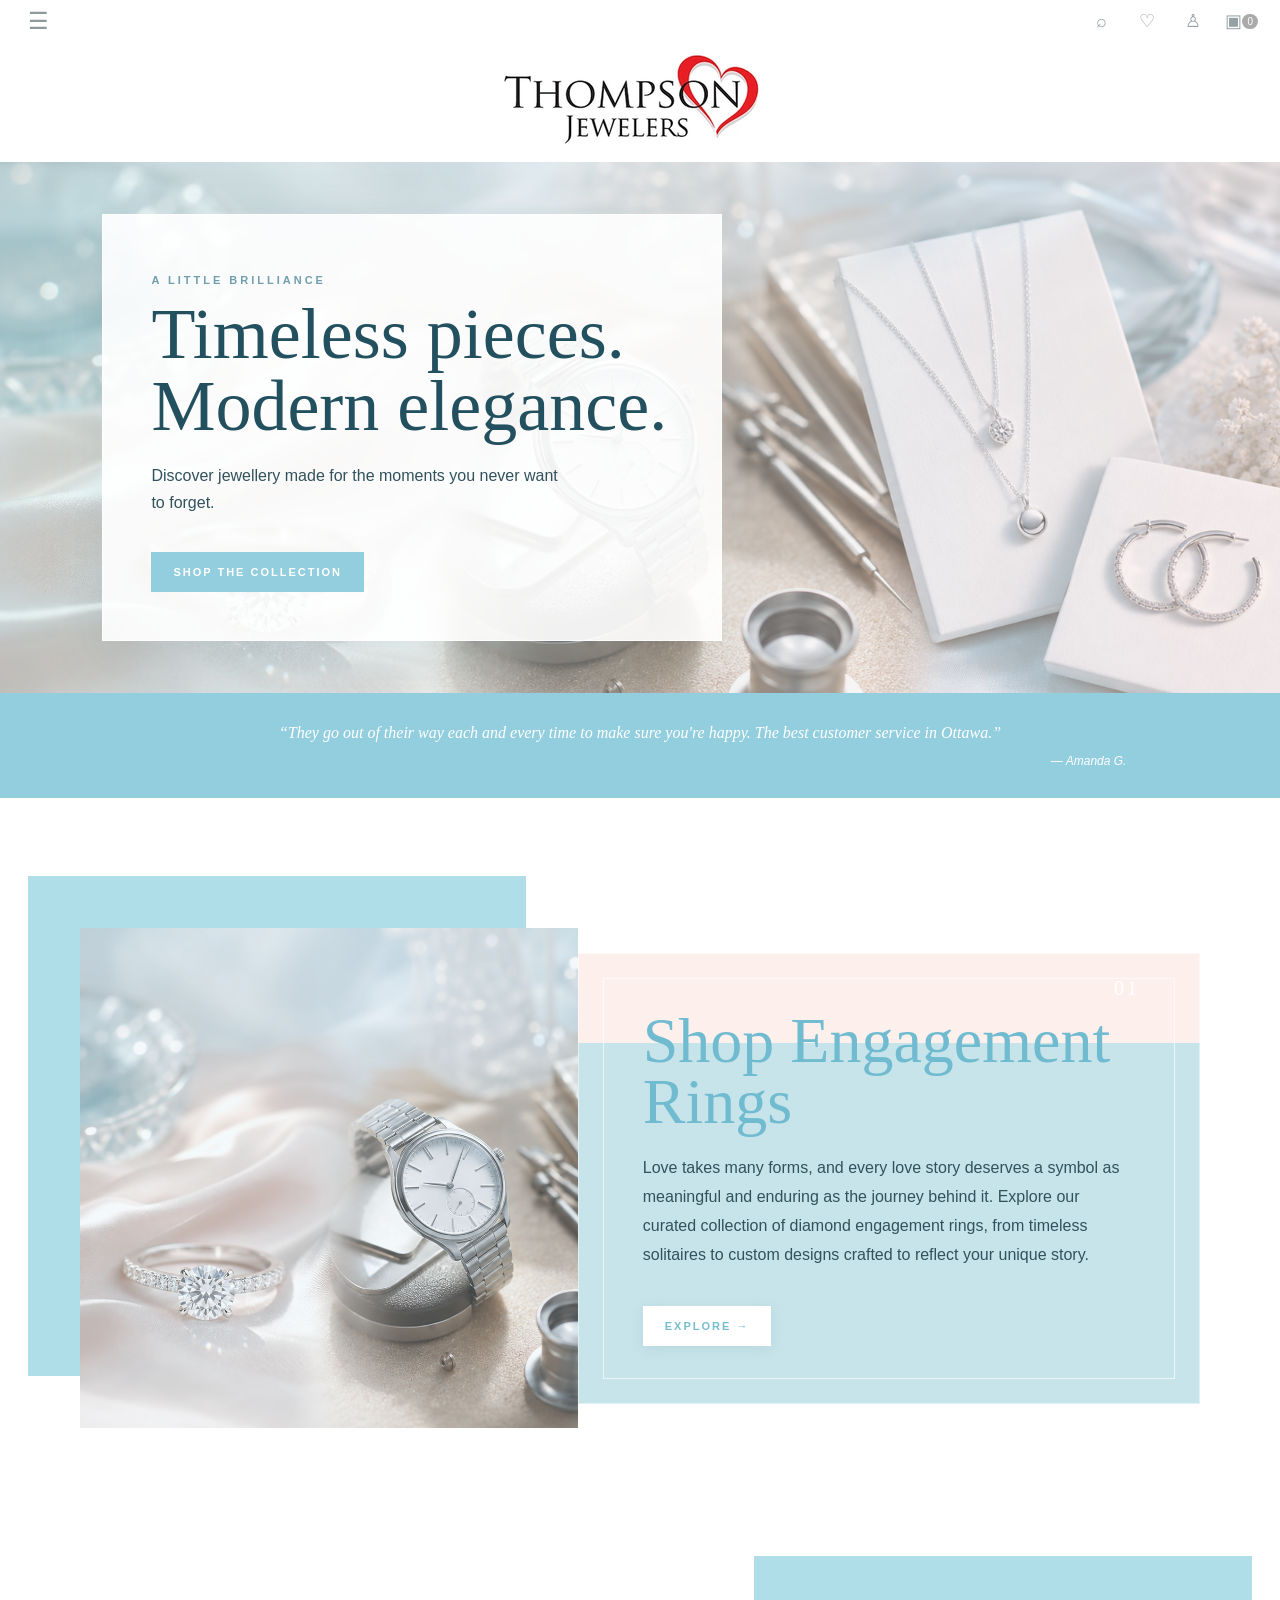
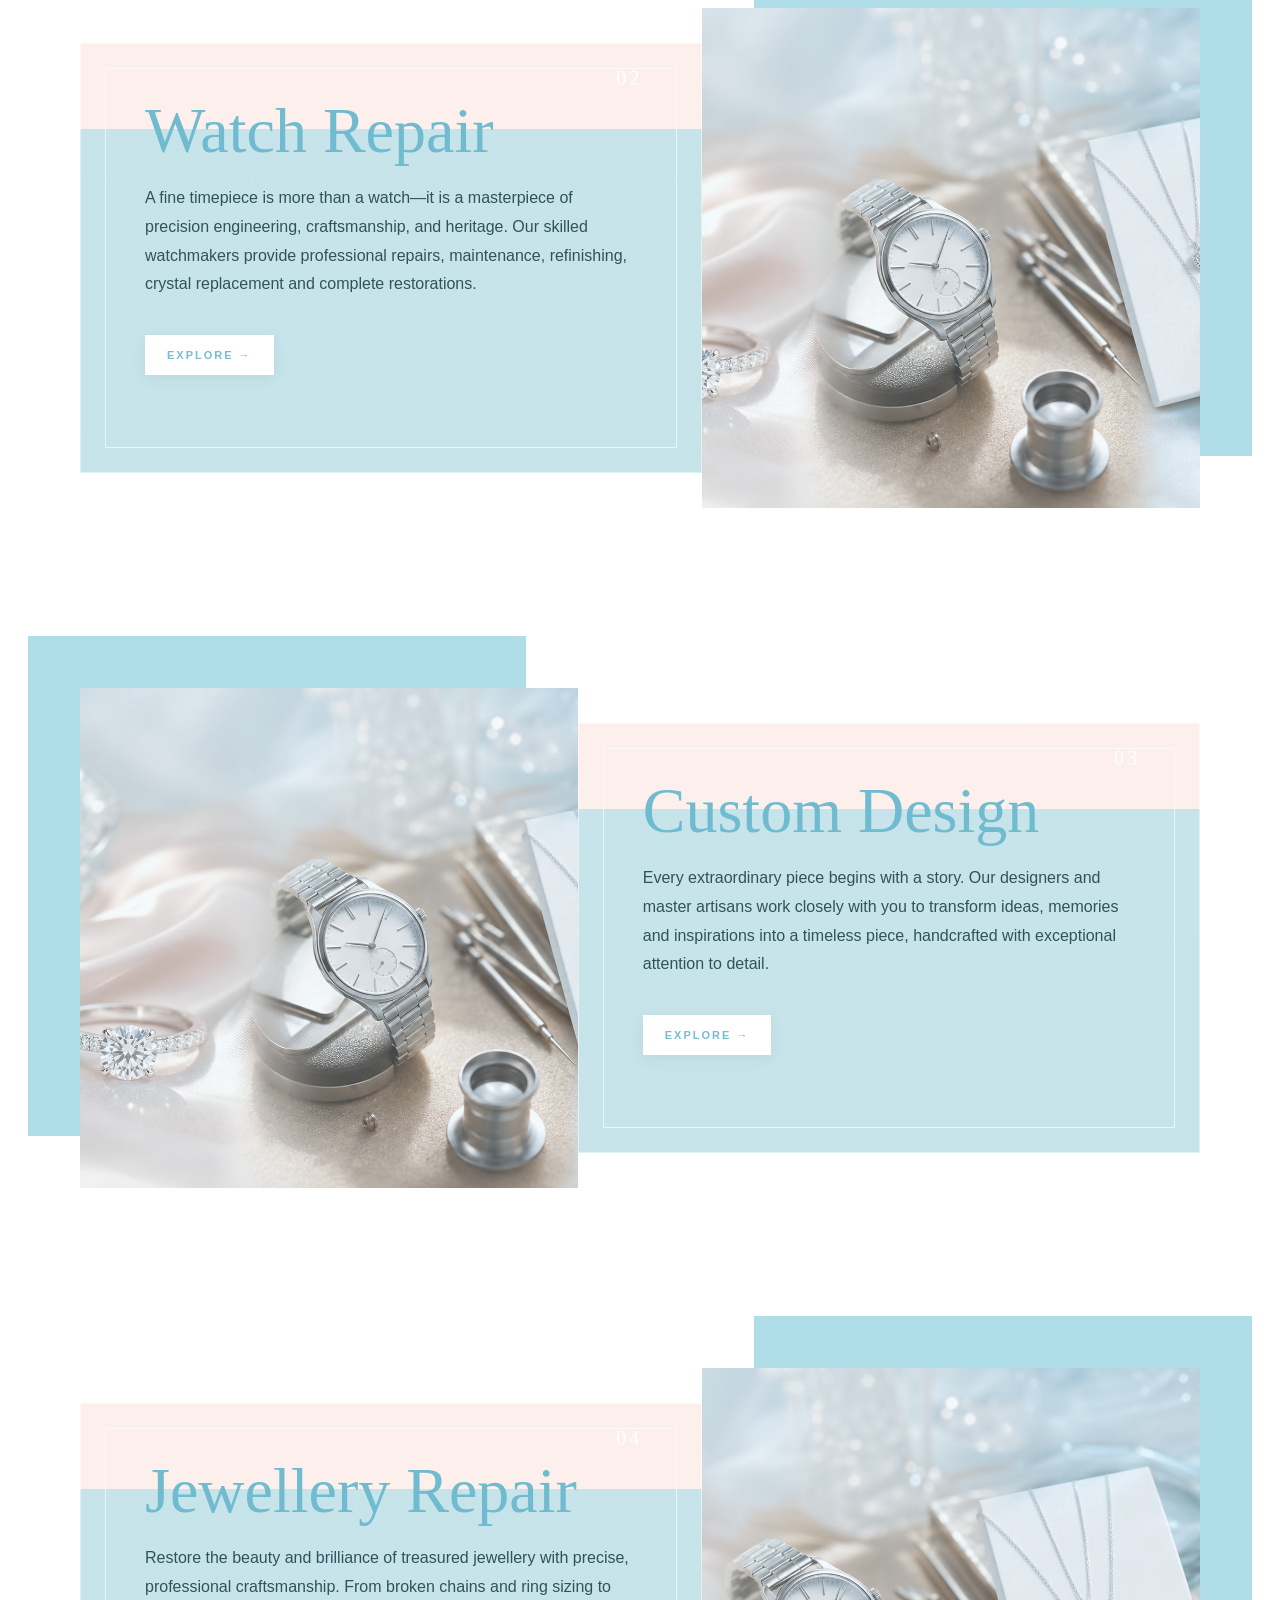
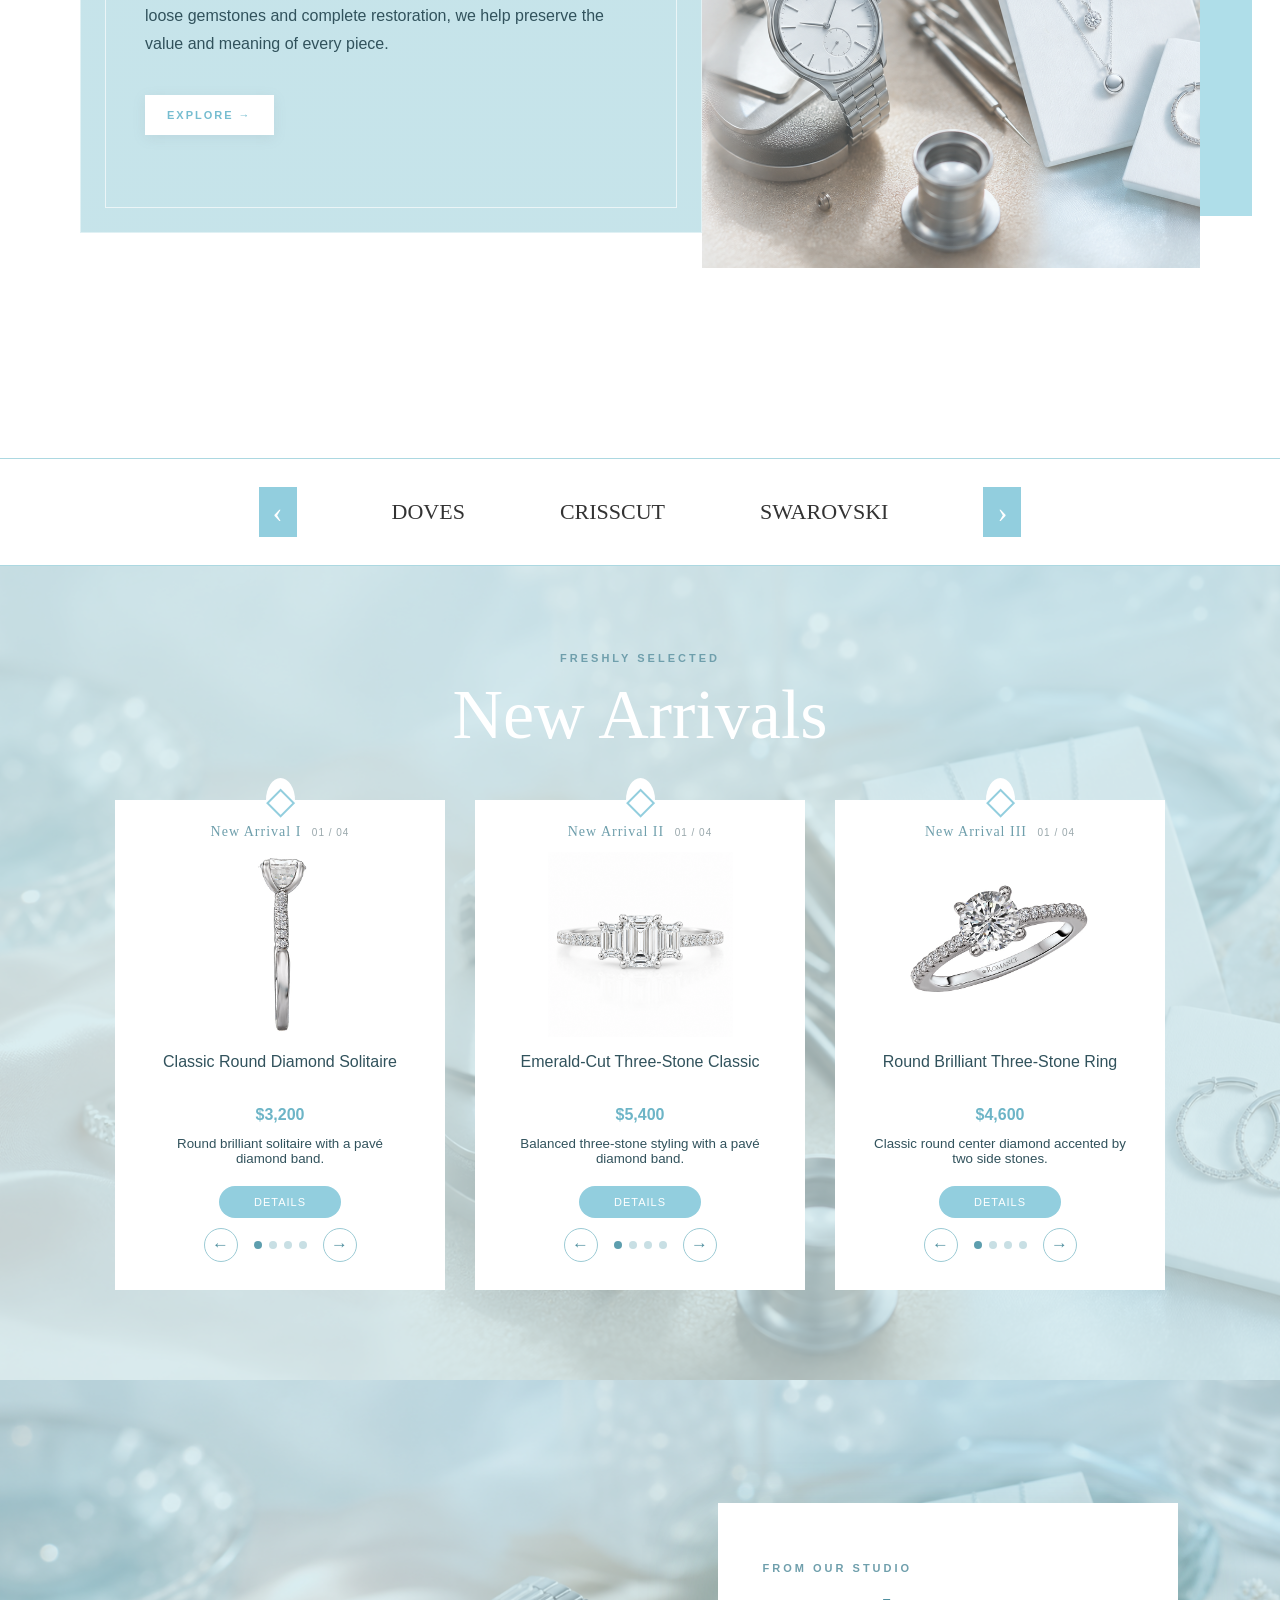
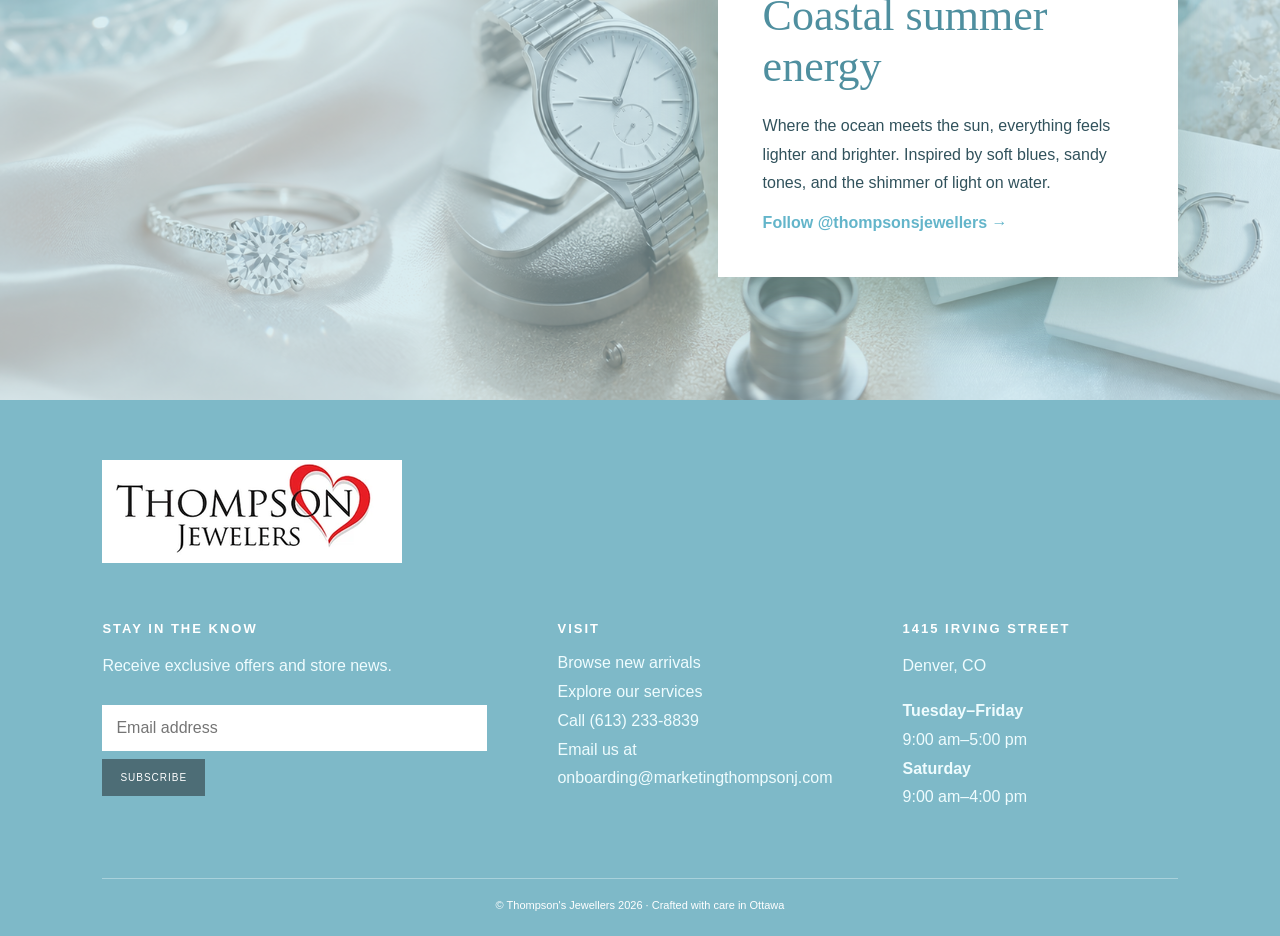
==== index.html @ 7824d989 "update changes" ====
<!doctype html>
<html lang="en">
<head>
  <meta charset="utf-8">
  <meta name="viewport" content="width=device-width,initial-scale=1">
  <meta name="description" content="Engagement rings, custom design, watch repair and fine jewellery in the heart of Ottawa.">
  <title>Thompson's Jewellers | Ottawa Fine Jewellery</title>
  <style>
    :root{--blue:#92cede;--deep:#245364;--mist:#eaf6f8;--blush:#faeeea;--ink:#31525c}
    *{box-sizing:border-box}html{scroll-behavior:smooth}body{margin:0;background:#fff;color:var(--ink);font-family:Arial,Helvetica,sans-serif}a{color:inherit;text-decoration:none}button,input{font:inherit}button{cursor:pointer}
    .topbar{height:42px;display:flex;align-items:center;justify-content:space-between;padding:0 22px;color:#96a1a5;position:relative;z-index:5}.iconButton{border:0;background:none;font-size:23px;color:#8d999d}.quick{font-size:18px;display:flex;align-items:center;gap:18px}.quick a{display:inline-flex;min-width:28px;min-height:28px;align-items:center;justify-content:center}.quick sup{background:#aaa;color:#fff;border-radius:20px;padding:2px 5px;font-size:10px}.drawer{position:absolute;top:42px;left:18px;display:flex;flex-direction:column;gap:12px;padding:18px 28px;background:#fff;box-shadow:0 14px 35px #5678;z-index:9;text-transform:uppercase;font-size:12px;letter-spacing:2px}.brand{height:120px;display:flex;align-items:center;justify-content:center;color:var(--blue);font-family:Georgia,serif;font-style:italic;font-size:45px;gap:8px}.brand a{display:flex;align-items:center;justify-content:center;height:100%}.siteLogo{width:min(300px,70vw);height:auto;display:block}.footerLogo{width:min(300px,100%);height:auto;display:block}.diamond{font-style:normal;font-size:55px;line-height:1}
    [data-photo]{position:relative;overflow:hidden}.photoLayer{position:absolute;inset:0;width:100%;height:100%;object-fit:cover;z-index:0;pointer-events:none}.hero{min-height:440px;padding:52px 8%;background:linear-gradient(90deg,#d1f3f5,#fce4e0);display:flex;align-items:center}.hero .photoLayer{opacity:.58}.heroCard{position:relative;z-index:1;width:min(620px,100%);background:rgba(255,255,255,.9);padding:48px;border:1px solid rgba(255,255,255,.8);box-shadow:0 20px 60px rgba(58,88,96,.15)}.eyebrow{text-transform:uppercase;letter-spacing:3px;font-size:11px;color:#6f9fac;font-weight:bold}h1{font-family:Georgia,serif;font-weight:400;font-size:clamp(38px,6vw,72px);line-height:1;margin:12px 0 20px;color:#23505f}.heroCard>p:not(.eyebrow){line-height:1.7;max-width:420px}.primary,.serviceCopy>a{display:inline-block;margin-top:20px;background:var(--blue);color:#fff;padding:14px 22px;text-transform:uppercase;letter-spacing:2px;font-size:11px;font-weight:bold}blockquote{margin:0;padding:27px 12%;background:var(--blue);text-align:center;color:#fff;font-family:Georgia,serif;font-style:italic;line-height:1.6}blockquote cite{display:block;text-align:right;margin-top:6px;font-family:Arial;font-size:12px}
    .services{padding:100px 0 40px;overflow:hidden}.service{width:min(1120px,92%);min-height:560px;margin:0 auto 120px;position:relative;display:grid;grid-template-columns:1fr 1.25fr;align-items:center}.service.left{grid-template-columns:1.25fr 1fr}.servicePhoto{height:500px;background:#d9eef2;box-shadow:-52px -52px 0 rgba(132,204,221,.65)}.servicePhoto .photoLayer{opacity:.72}.service.left .servicePhoto{order:2;box-shadow:52px -52px 0 rgba(132,204,221,.65)}.serviceCopy{position:relative;z-index:1;padding:58px 65px;min-height:430px;background:linear-gradient(180deg,rgba(251,234,230,.75) 0 20%,rgba(182,220,228,.78) 20% 100%);box-shadow:inset 0 0 0 1px rgba(255,255,255,.45)}.serviceCopy:after{content:"";position:absolute;inset:25px;border:1px solid rgba(255,255,255,.65);pointer-events:none}.serviceCopy h2{margin:0 0 22px;color:#70bbcf;font-family:Georgia,serif;font-weight:400;font-size:clamp(42px,5vw,68px);line-height:.95;position:relative;z-index:1}.serviceCopy p{line-height:1.8;position:relative;z-index:1}.serviceCopy a{position:relative;z-index:1;background:#fff;color:#76bdd0;box-shadow:0 3px 12px #7892}.number{position:absolute;right:60px;top:24px;color:#fff;font-family:Georgia;font-size:20px;letter-spacing:3px}
    .brands{border-block:1px solid #acd8e1;padding:28px;display:flex;justify-content:center;align-items:center;gap:clamp(28px,8vw,95px);font-family:Georgia,serif;font-size:22px;color:#333}.brands button{border:0;background:var(--blue);color:#fff;font-size:30px;padding:8px 14px}.arrivals{padding:75px 6% 90px;text-align:center;background:#cce7eb}.arrivals .photoLayer{opacity:.28}.arrivals>p,.arrivals>h2,.arrivals>.productGrid,.arrivals>.slider{position:relative;z-index:1}.arrivals h2,.social h2{font-family:Georgia,serif;font-weight:400;font-size:clamp(42px,6vw,70px);margin:10px 0 45px;color:#fff}.productGrid{display:grid;grid-template-columns:repeat(3,1fr);gap:30px;max-width:1050px;margin:auto}.arrivalCard{min-height:480px;padding:0 22px 24px}.arrivalLabel{font-family:Georgia,serif;color:#6f9fac;font-size:14px;letter-spacing:1px;margin:2px 0 12px}.arrivalCount{font-family:Arial,sans-serif;font-size:10px;letter-spacing:1px;color:#9aa8ac;margin-left:6px}.arrivalCarousel{width:100%;min-height:330px;position:relative}.arrivalSlide{display:none;flex-direction:column;align-items:center;min-height:330px}.arrivalSlide.active{display:flex}.arrivalSlide .productVisual{height:185px;width:100%;margin-bottom:8px}.arrivalSlide .productVisual img{height:185px}.arrivalSlide p{margin:5px 0;min-height:48px}.arrivalSlide strong{margin-top:3px}.arrivalSlide small{margin:9px 0 12px;min-height:38px}.arrivalSlide>a{margin-top:auto;border-radius:30px;background:var(--blue);color:#fff;text-transform:uppercase;padding:10px 35px;font-size:11px;letter-spacing:1px}.arrivalControls{display:flex;align-items:center;justify-content:center;gap:16px;margin-top:10px}.arrivalControls button{border:1px solid #9ccbd5;background:#fff;color:#4f8f9f}.arrivalPrev,.arrivalNext{width:34px;height:34px;border-radius:50%;font-size:17px}.arrivalDots{display:flex;gap:7px}.arrivalDot{width:8px;height:8px;padding:0;border-radius:50%;background:#c8dfe4!important;border:0!important}.arrivalDot.active{background:#5d9eae!important}.product{background:#fff;padding:0 26px 28px;min-height:420px;position:relative;display:flex;flex-direction:column;align-items:center}.gem{margin-top:-22px;background:#fff;border-radius:50%;font-size:38px;color:var(--blue)}.productVisual{height:170px;display:grid;place-items:center;font:110px Georgia;color:#bbc4c6}.productVisual img{width:100%;height:170px;object-fit:contain;display:block}.productVisual.has-image{width:100%;overflow:hidden}.product p{line-height:1.5;min-height:48px}.product strong{color:#6db5c7}.product small{margin:12px}.product>a{margin-top:auto;border-radius:30px;background:var(--blue);color:#fff;text-transform:uppercase;padding:10px 35px;font-size:11px;letter-spacing:1px}.slider{margin-top:35px;display:flex;gap:24px;justify-content:center;align-items:center}.slider button{border:1px solid #fff;background:transparent;color:#fff;font-size:24px;width:44px;height:44px}
    .social{min-height:620px;background:#b8dce4;display:flex;align-items:center;justify-content:flex-end;padding:8%}.social .photoLayer{opacity:.48}.socialCard{position:relative;z-index:1;width:min(460px,100%);background:#fff;padding:45px;box-shadow:0 30px 70px #3655}.social h2{color:#4f8f9f;font-size:44px;margin:10px 0 20px}.social p{line-height:1.8}.social a{color:#63b5ca;font-weight:bold}footer{background:#7eb9c8;color:#fff;padding:60px 8% 25px}.footerBrand{font:italic 48px Georgia;margin-bottom:45px}.footerGrid{display:grid;grid-template-columns:1.4fr 1fr 1fr;gap:70px}.footerGrid h3{text-transform:uppercase;letter-spacing:2px;font-size:13px}.footerGrid p,.footerGrid a{display:block;line-height:1.8;color:#effcfe}.footerGrid input{width:100%;padding:14px;border:0;margin:8px 0;color:#234b57}.footerGrid button{border:0;background:#4d6d76;color:#fff;text-transform:uppercase;font-size:10px;letter-spacing:1px;padding:13px 18px}.formSuccess{padding:14px 16px;border:1px solid #ffffff88;background:#ffffff1f}.copyright{margin-top:50px;padding-top:20px;border-top:1px solid #ffffff55;text-align:center;font-size:11px}.srOnly{position:absolute;width:1px;height:1px;overflow:hidden;clip:rect(0,0,0,0)}[hidden]{display:none!important}:focus-visible{outline:3px solid #16495a;outline-offset:4px}.drawer a:focus-visible,.slider button:focus-visible{outline-color:#fff}
    @media(max-width:760px){.brand{height:90px;font-size:33px}.siteLogo{width:min(260px,78vw)}.footerLogo{width:min(260px,78vw)}.diamond{font-size:42px}.hero{padding:35px 18px}.heroCard{padding:32px 25px}.services{padding-top:70px}.service,.service.left{display:flex;flex-direction:column;width:88%;margin-bottom:105px}.servicePhoto,.service.left .servicePhoto{order:0;width:88%;height:260px;align-self:flex-start;box-shadow:30px -30px 0 rgba(132,204,221,.65)}.serviceCopy{margin-top:-30px;margin-left:10%;padding:46px 30px 35px}.serviceCopy:after{inset:16px}.number{right:30px}.brands{gap:15px;padding:20px 10px;font-size:12px}.brands button{font-size:20px;padding:5px 9px}.productGrid{display:block}.product{display:flex}.arrivalCard{margin-bottom:24px}.product.active{display:flex}.social{padding:30px 18px}.socialCard{padding:32px 25px}.footerGrid{grid-template-columns:1fr;gap:35px}.footerBrand{font-size:36px}}
    @media(prefers-reduced-motion:reduce){html{scroll-behavior:auto}*{animation-duration:.01ms!important;animation-iteration-count:1!important;transition-duration:.01ms!important}}
  
@media (max-width: 1100px) and (min-width: 761px){
  .productGrid{grid-template-columns:repeat(2,1fr)}
}

</style>
</head>
<body><img id="embeddedPhoto" hidden alt="" src="[data-uri]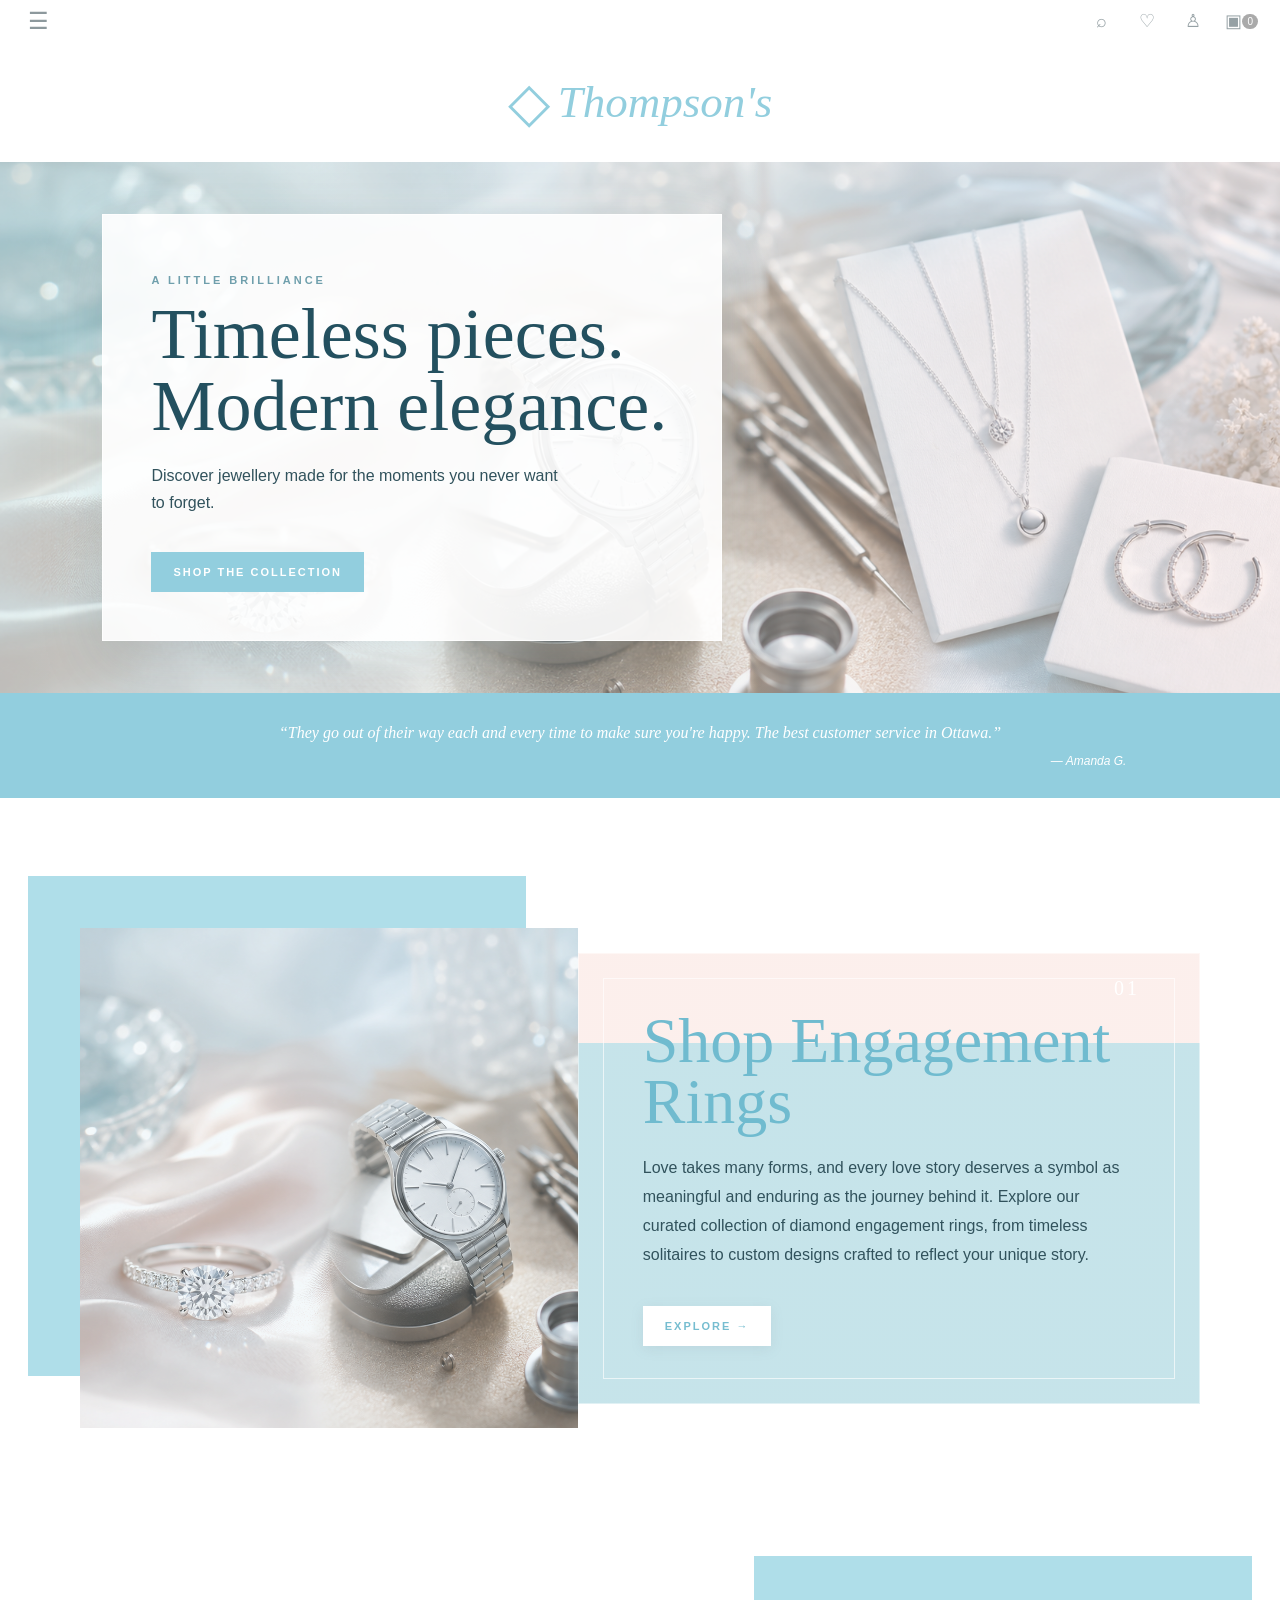
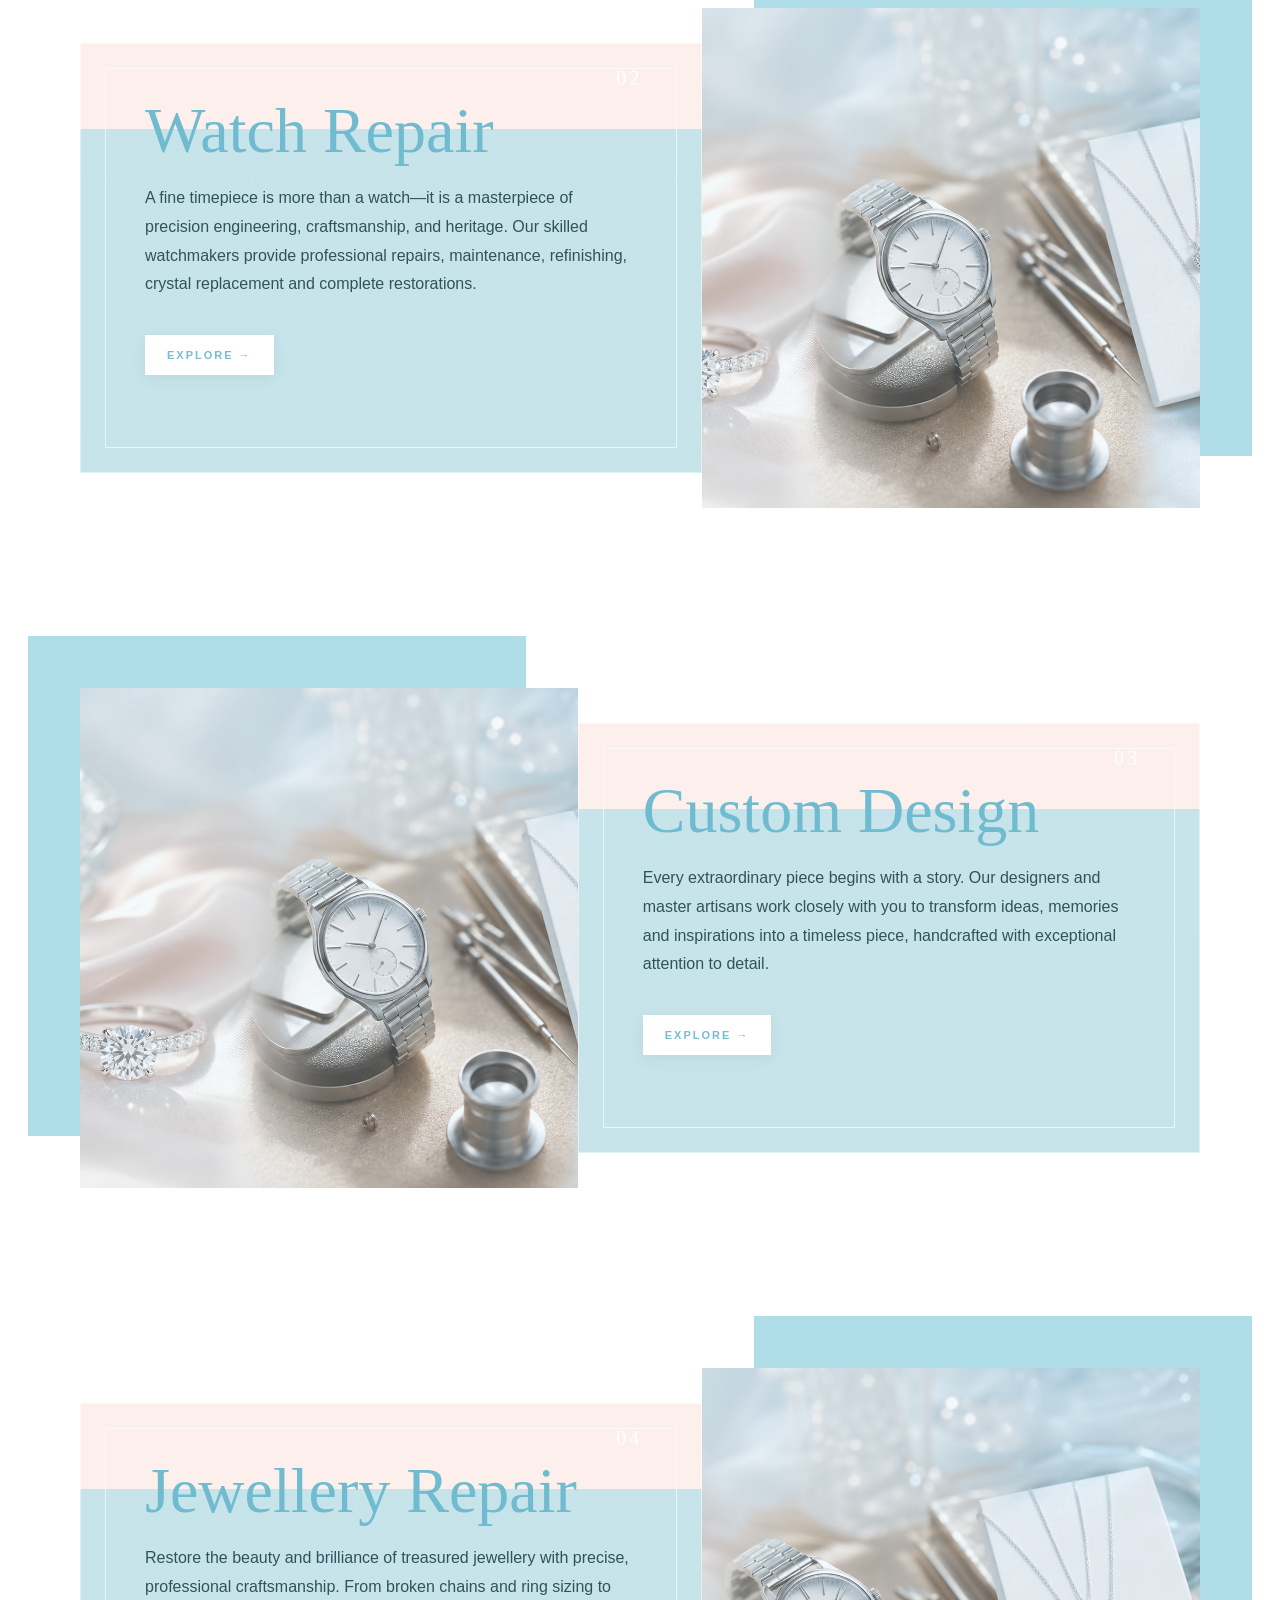
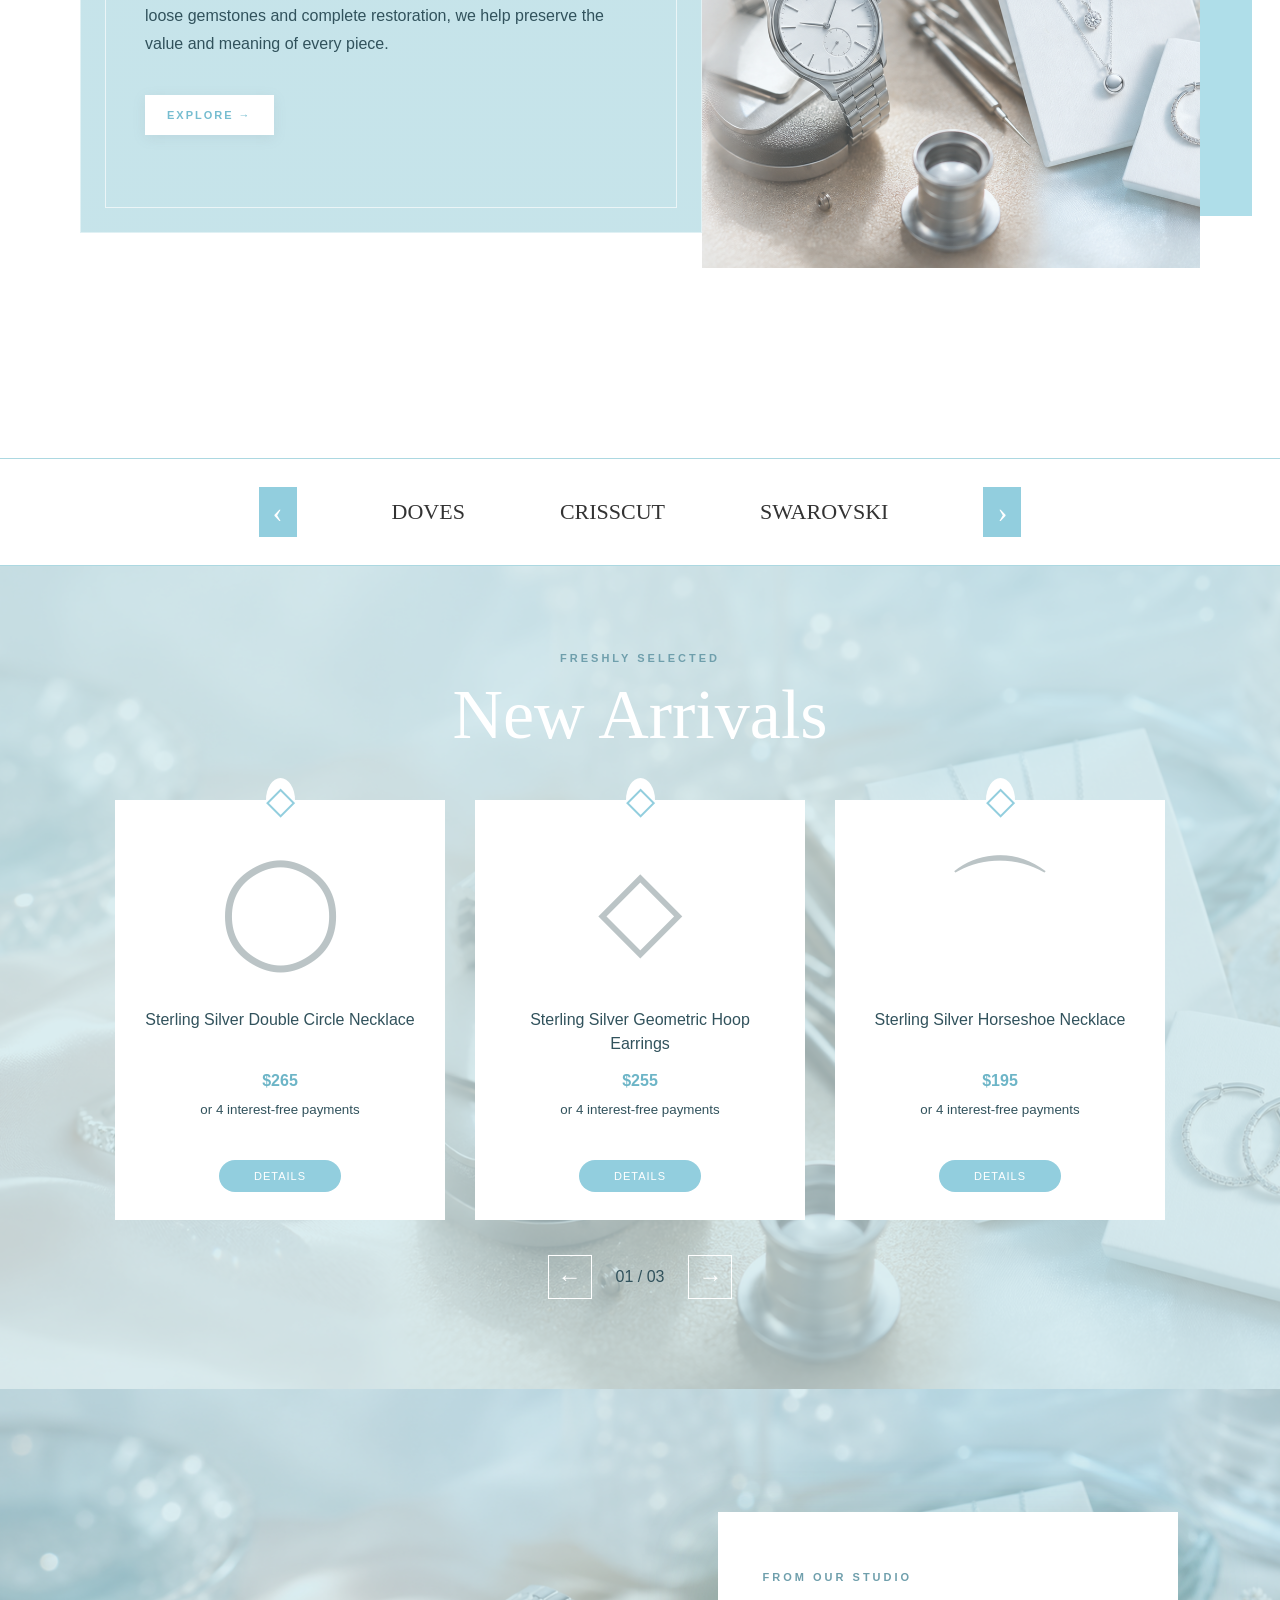
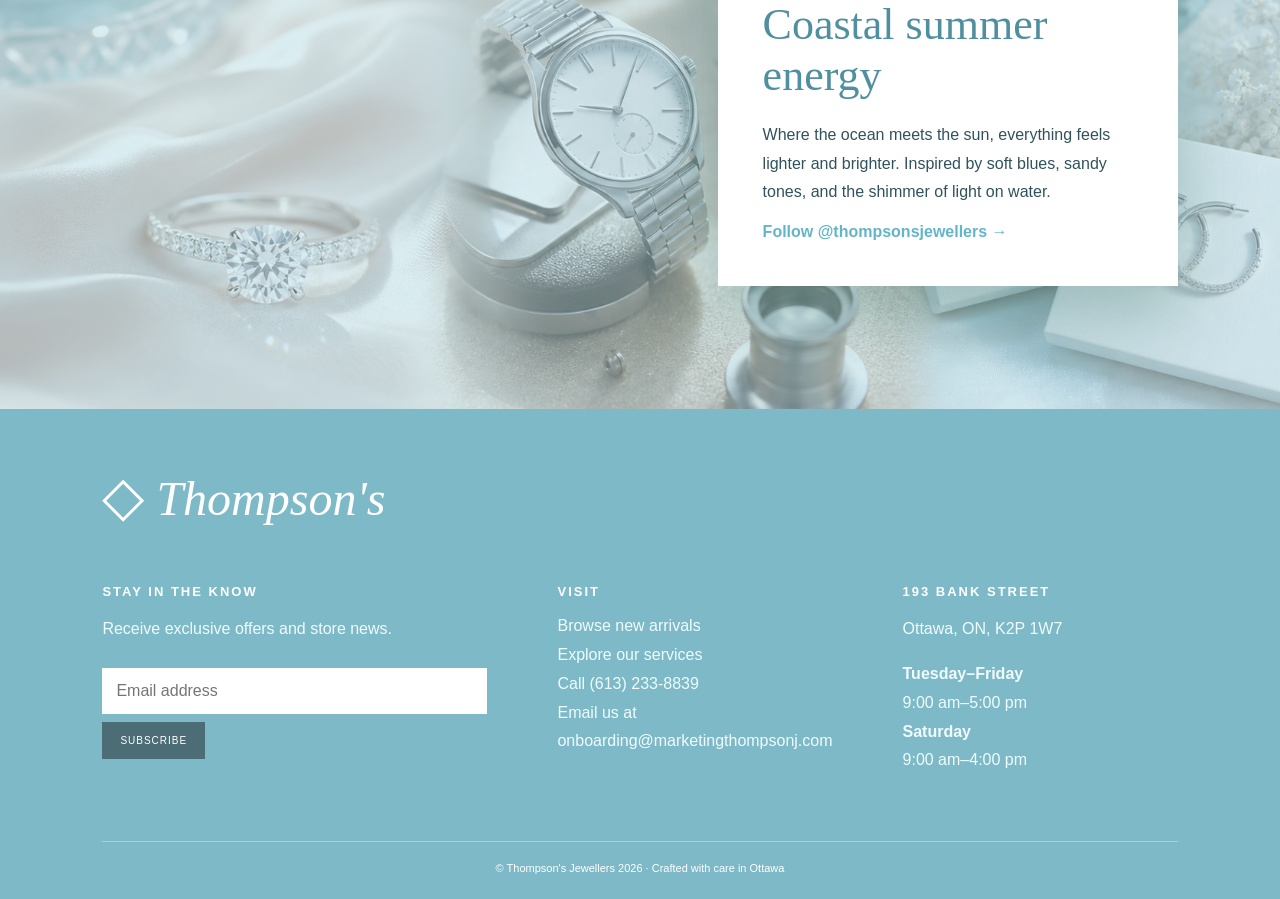
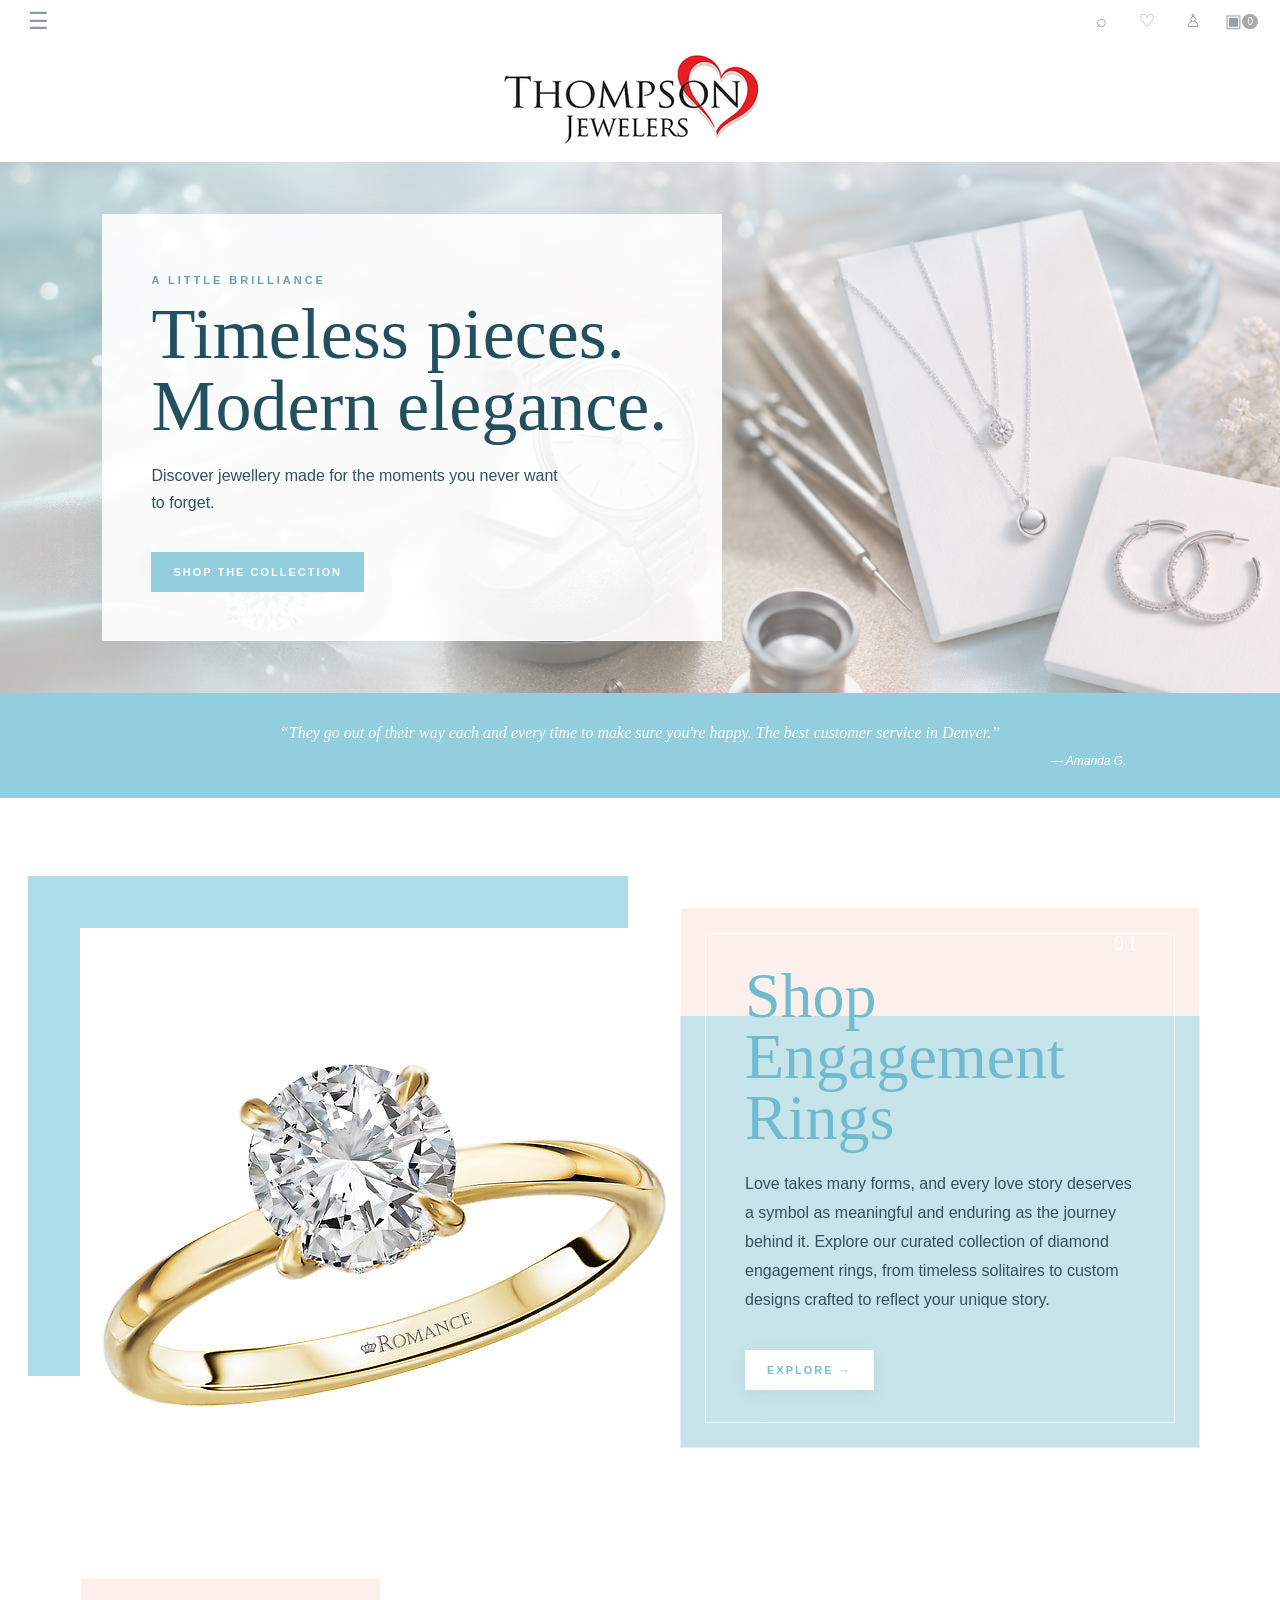
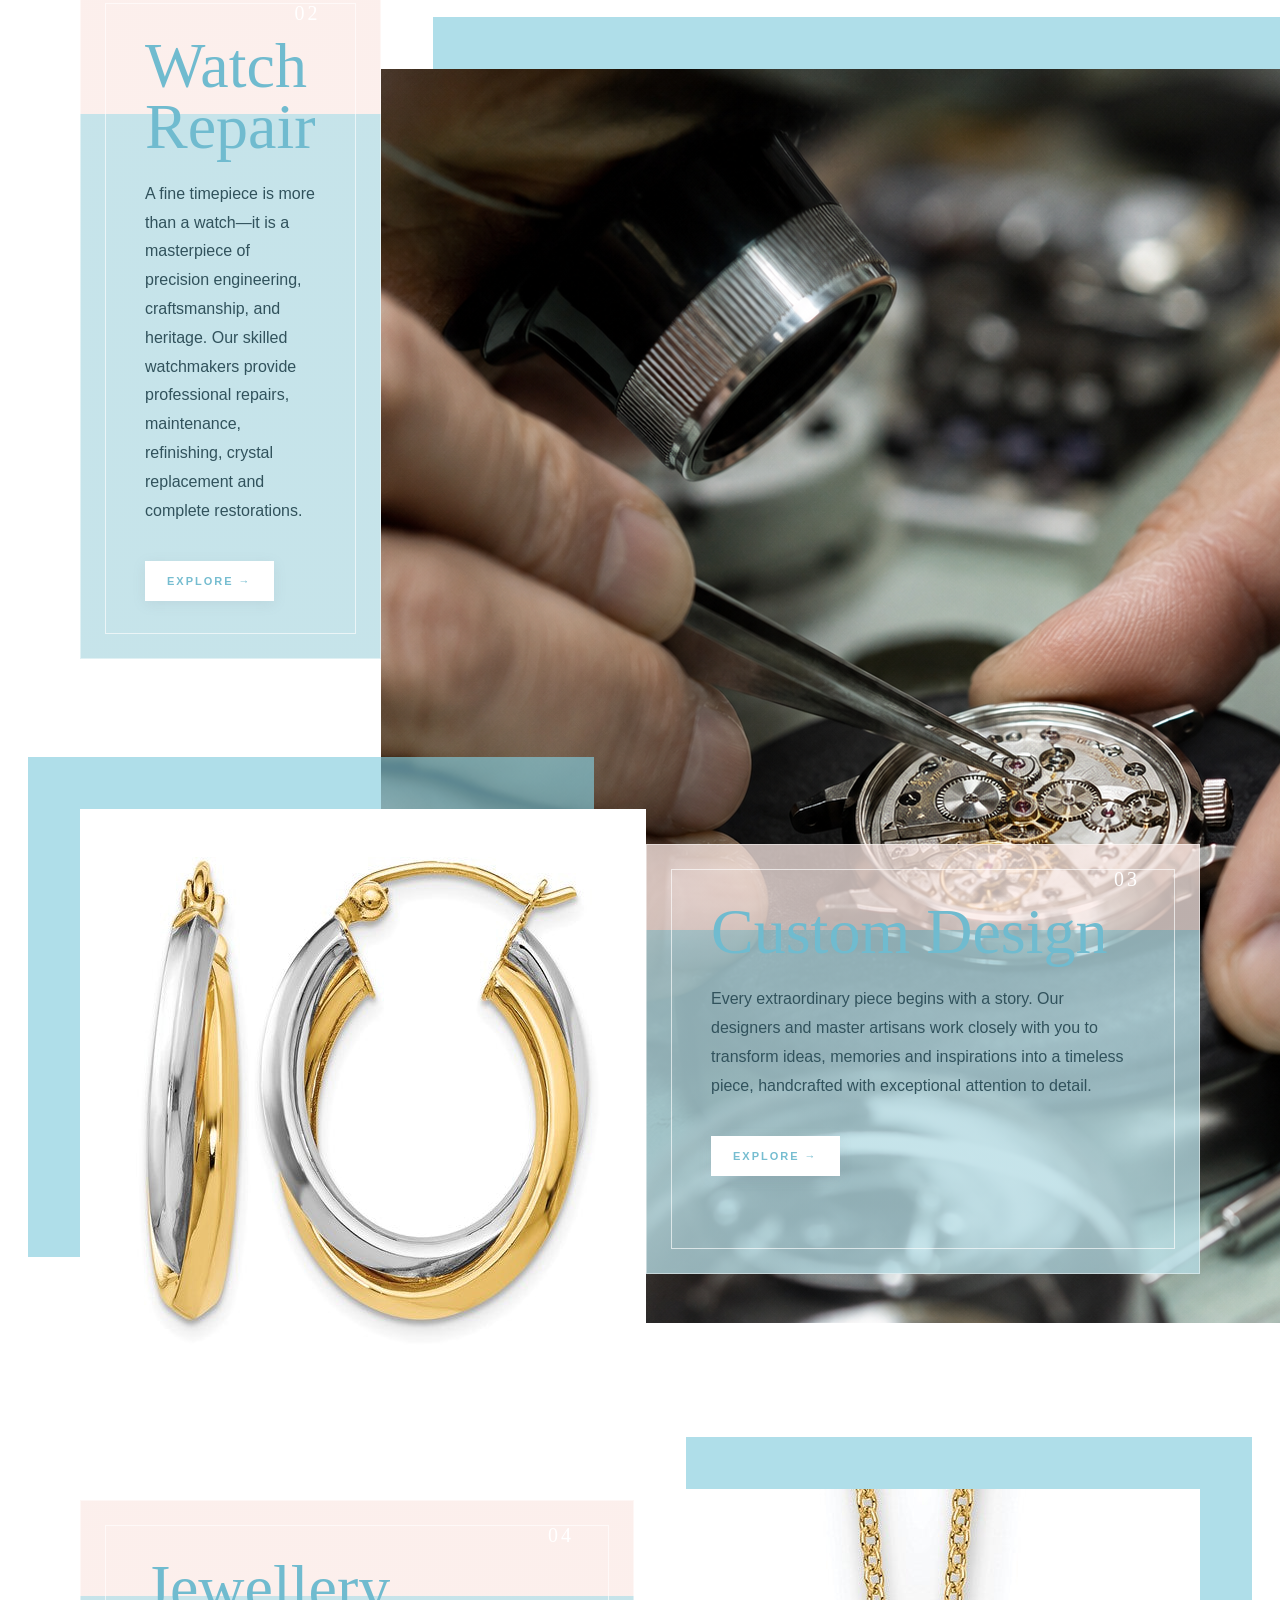
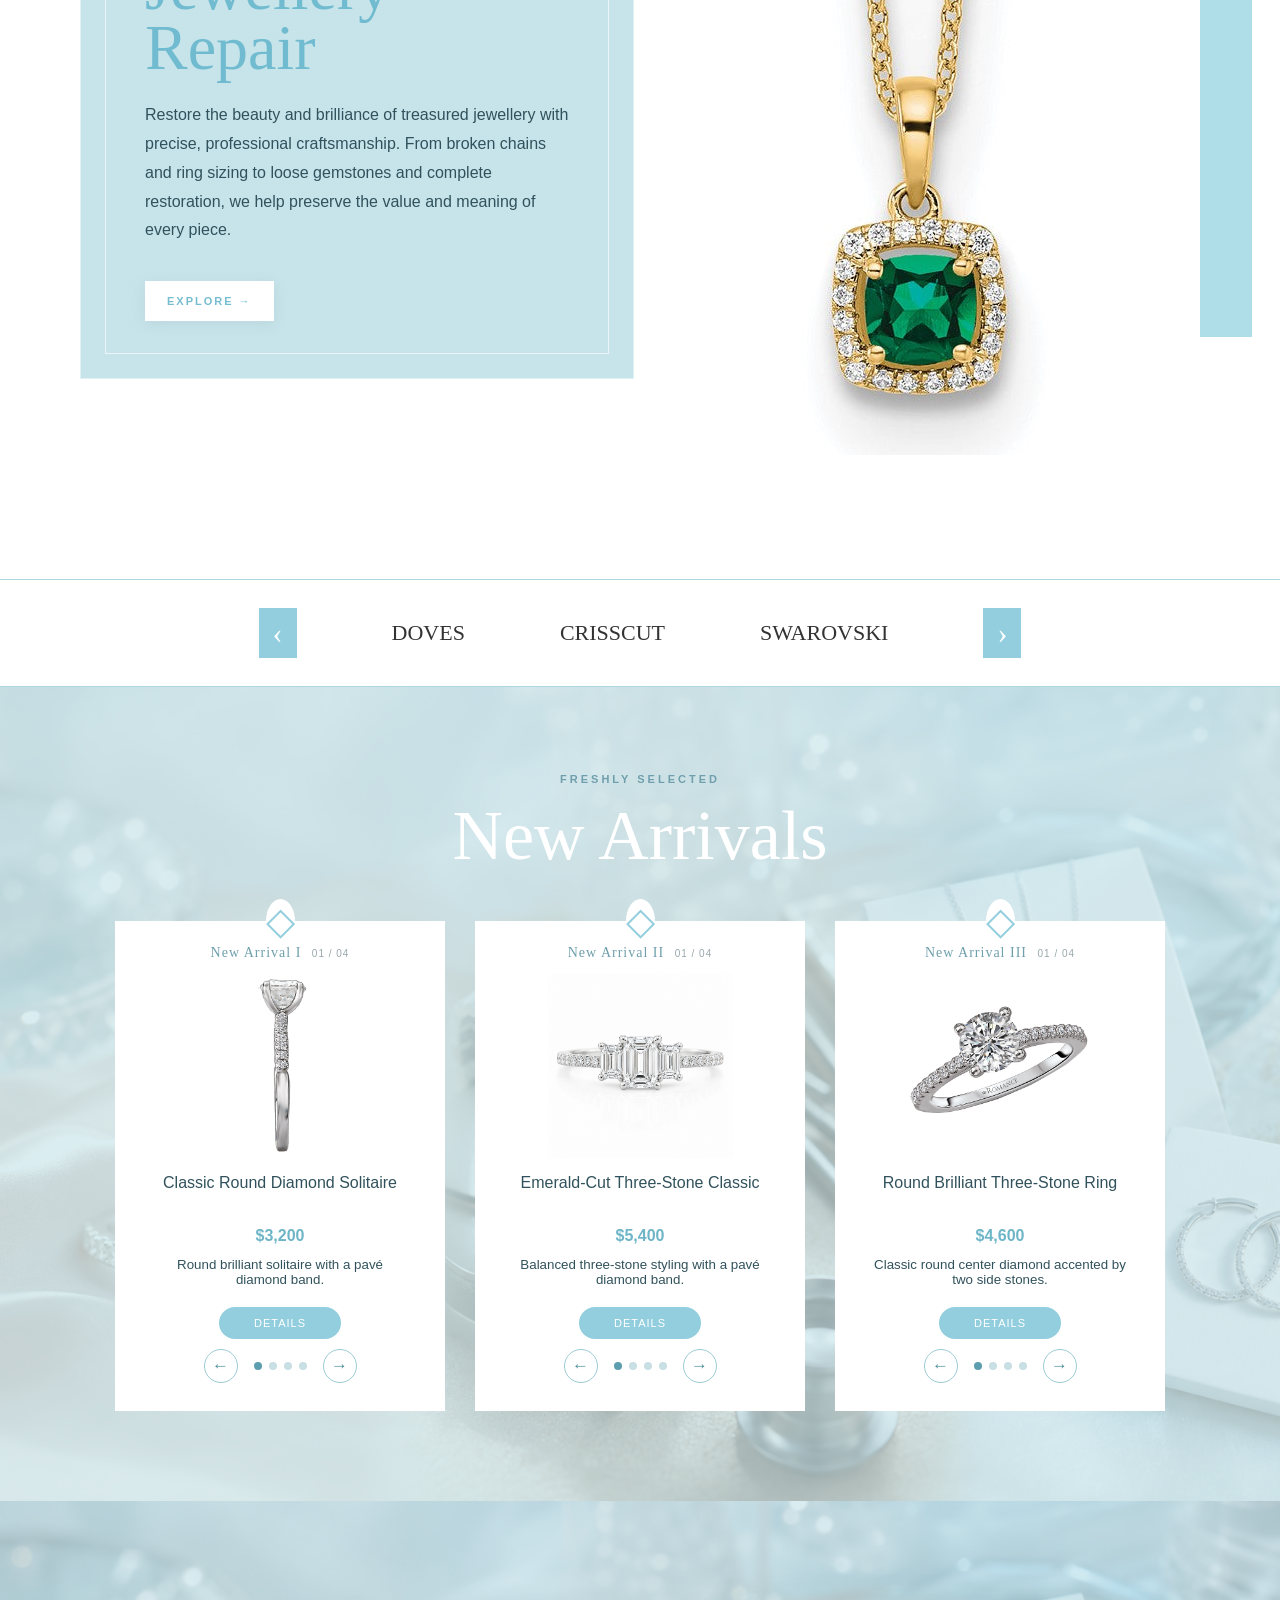
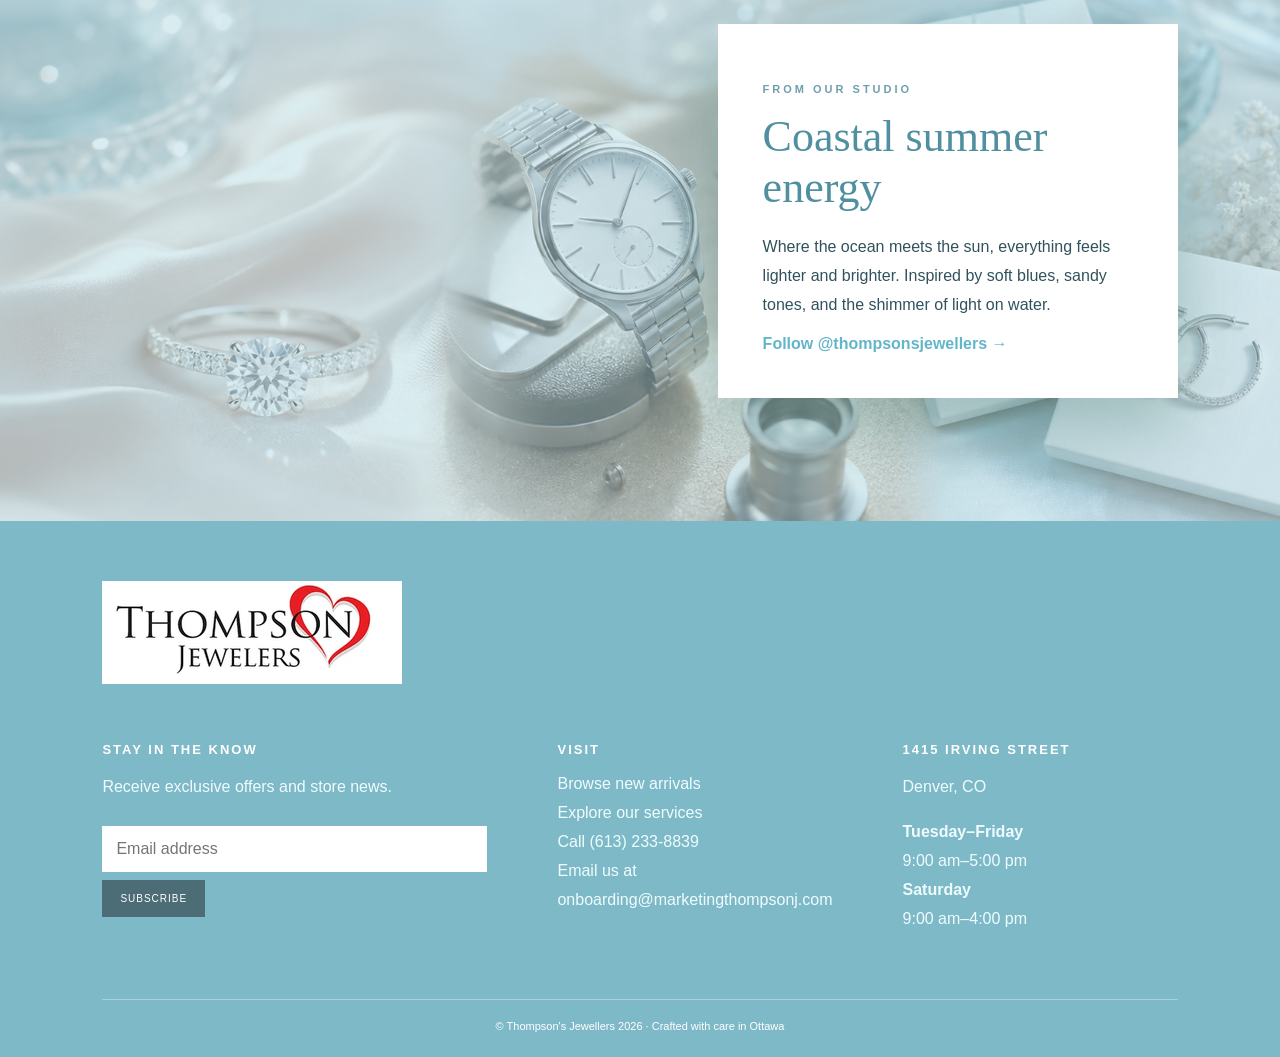
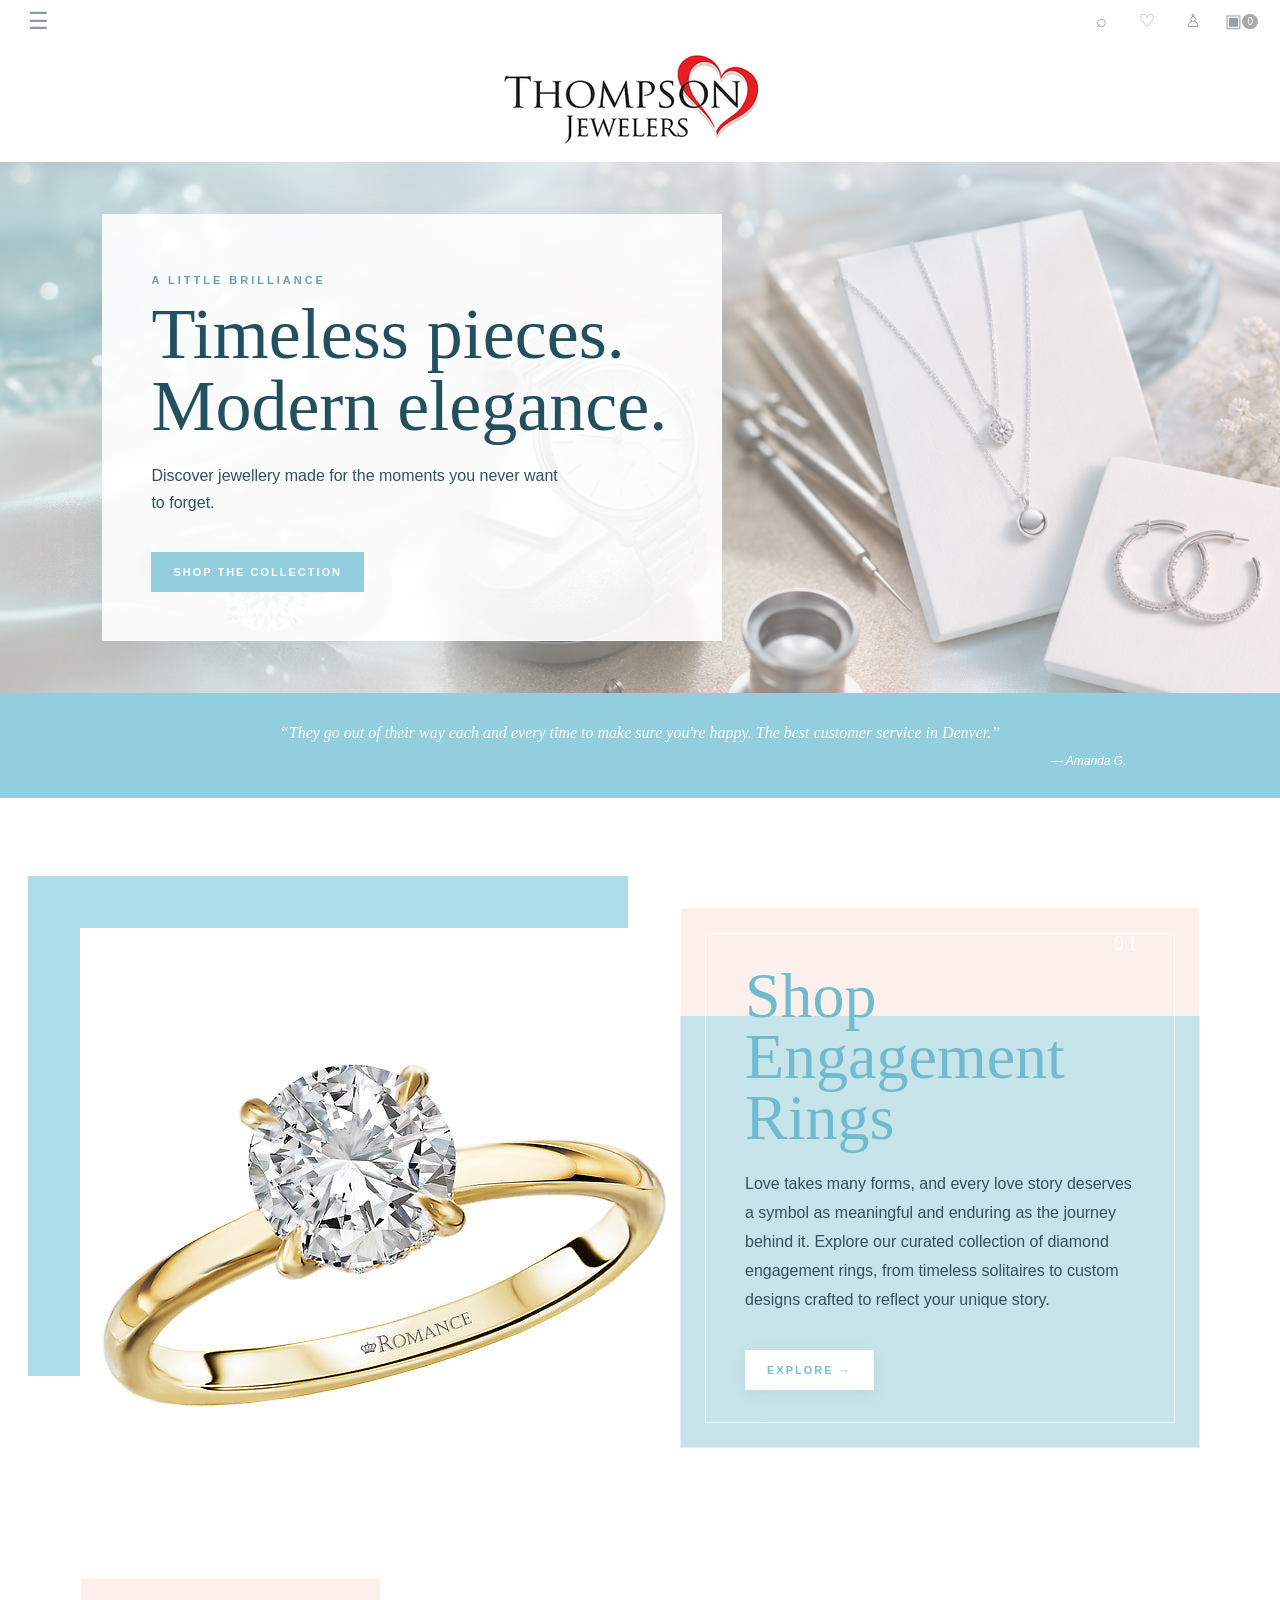
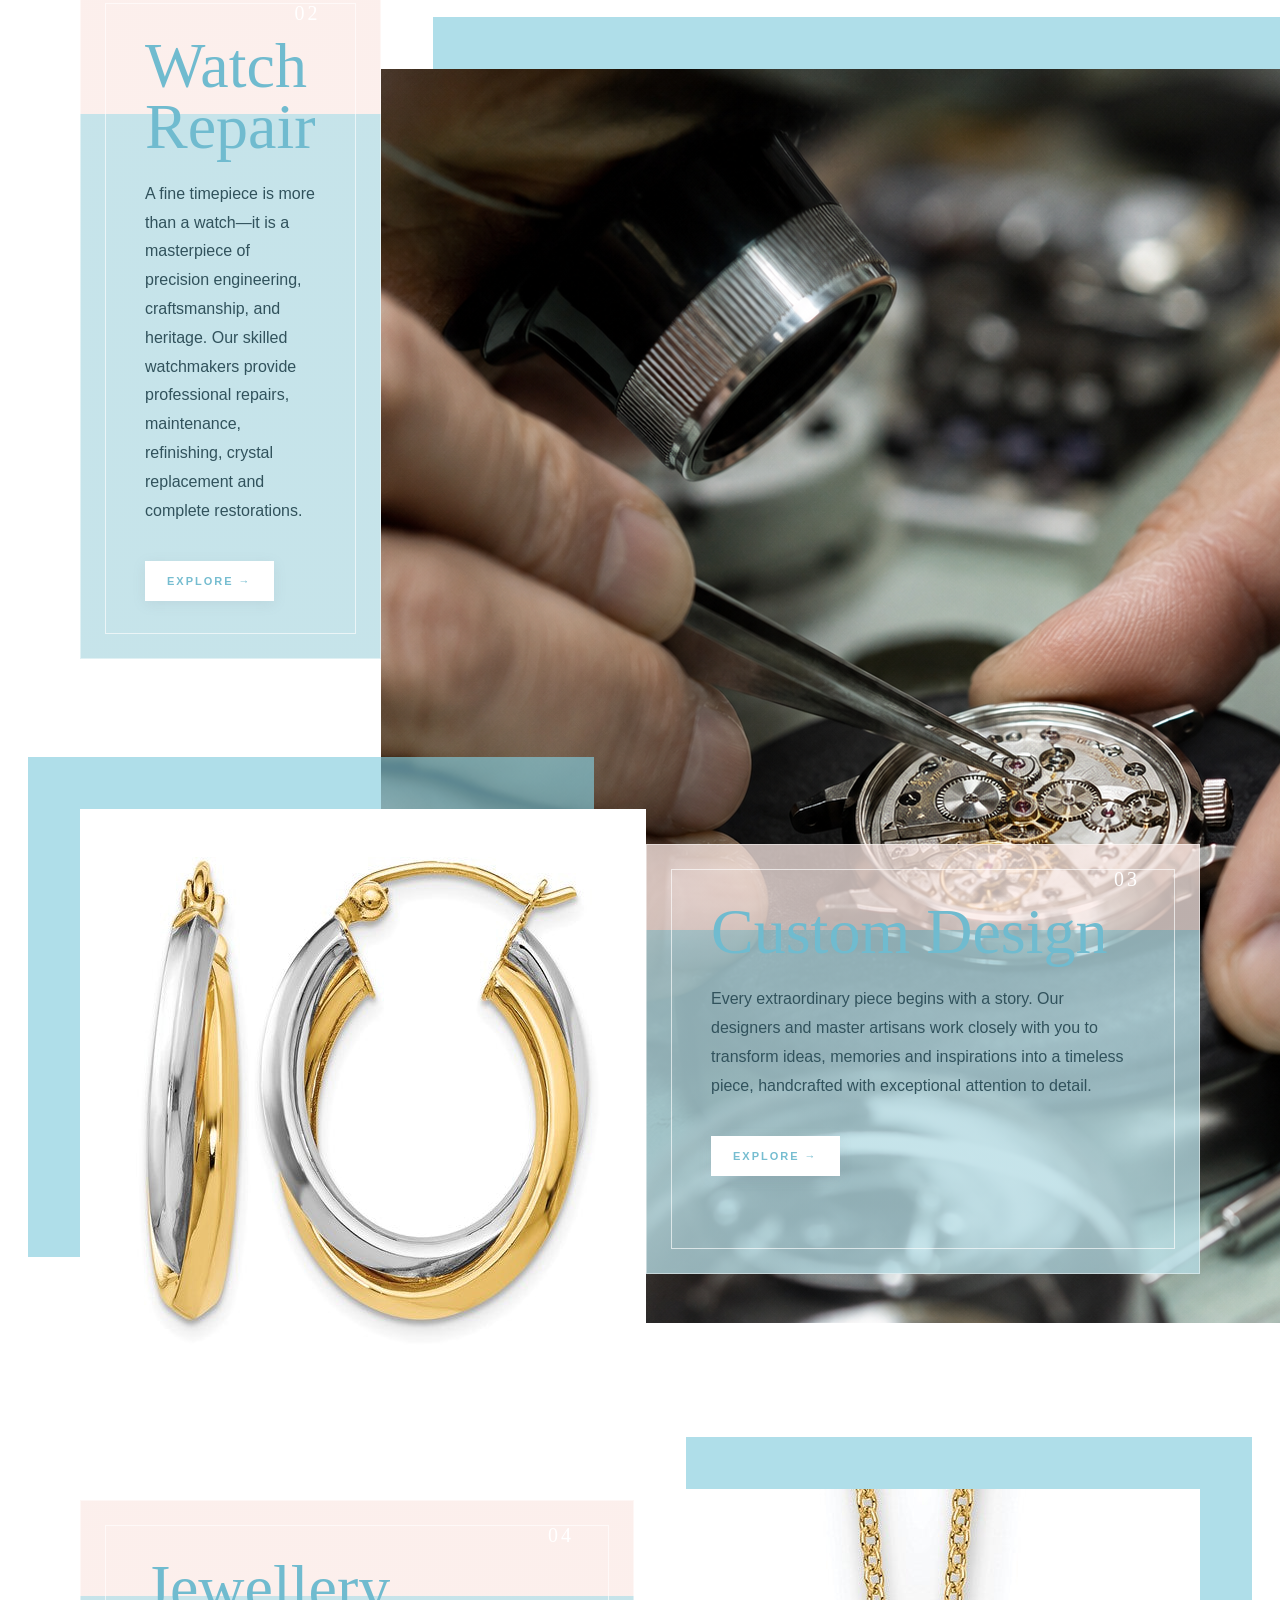
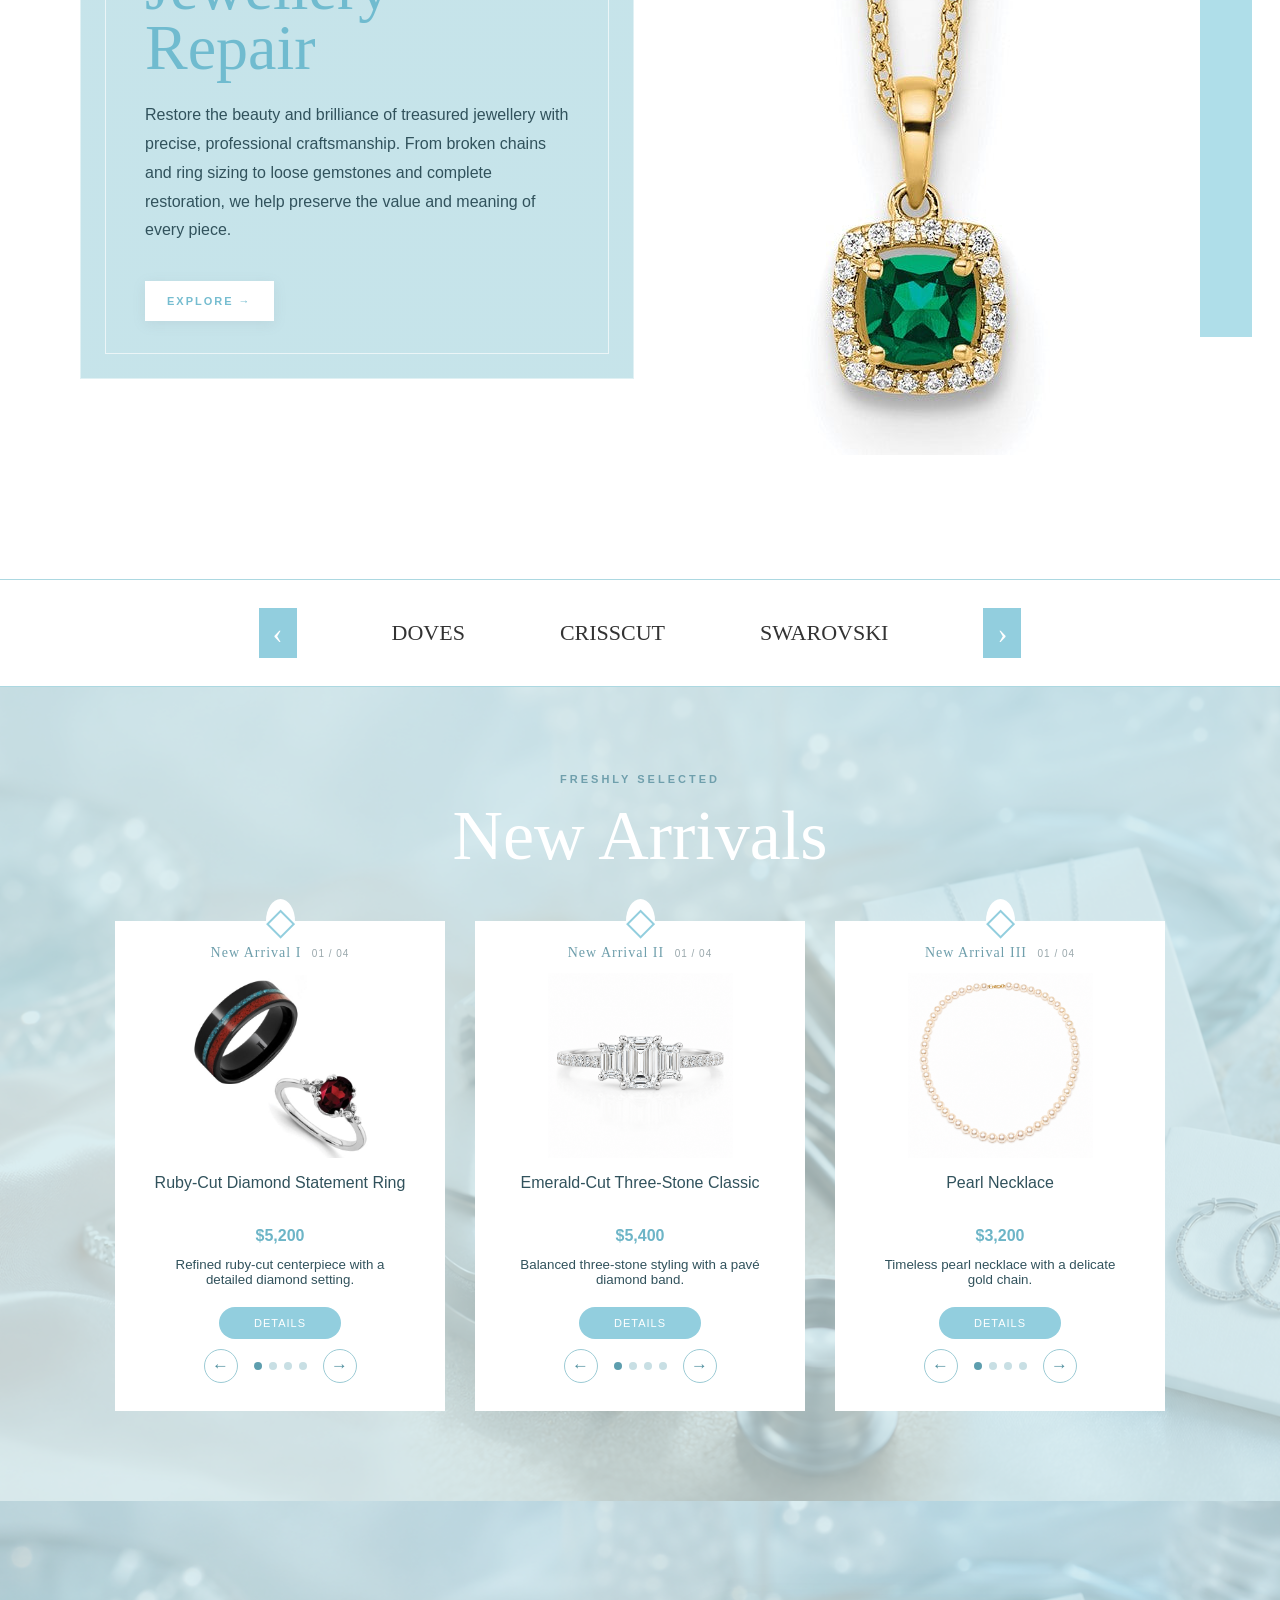
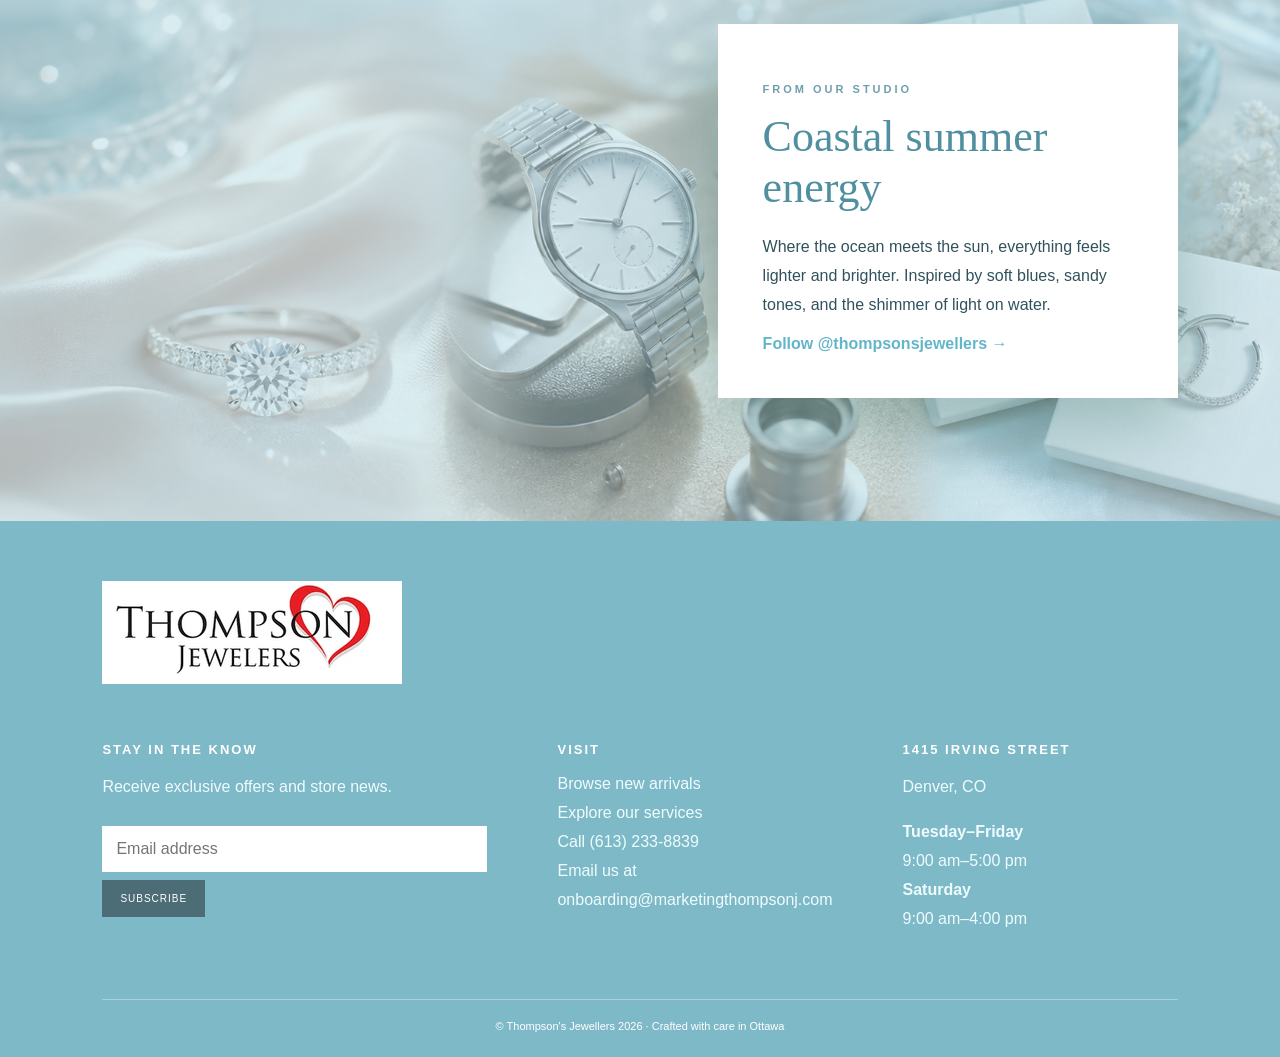
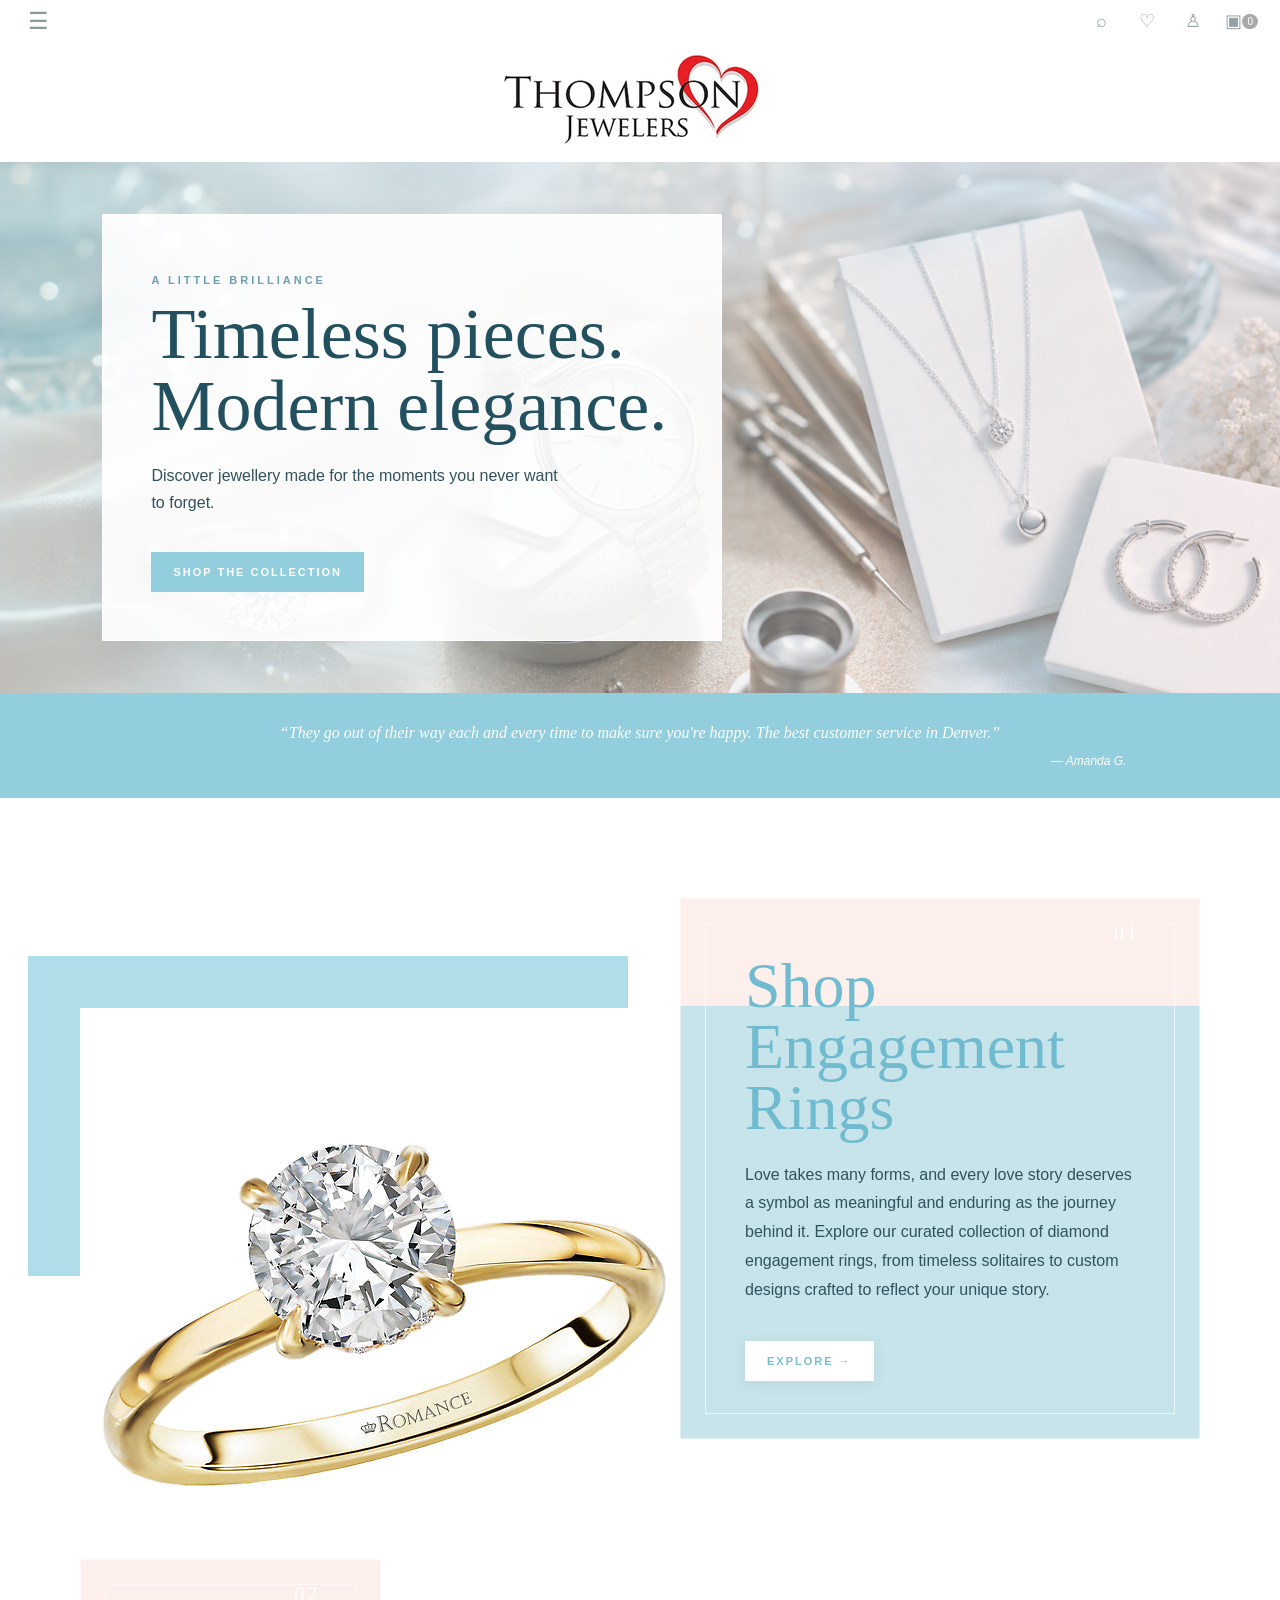
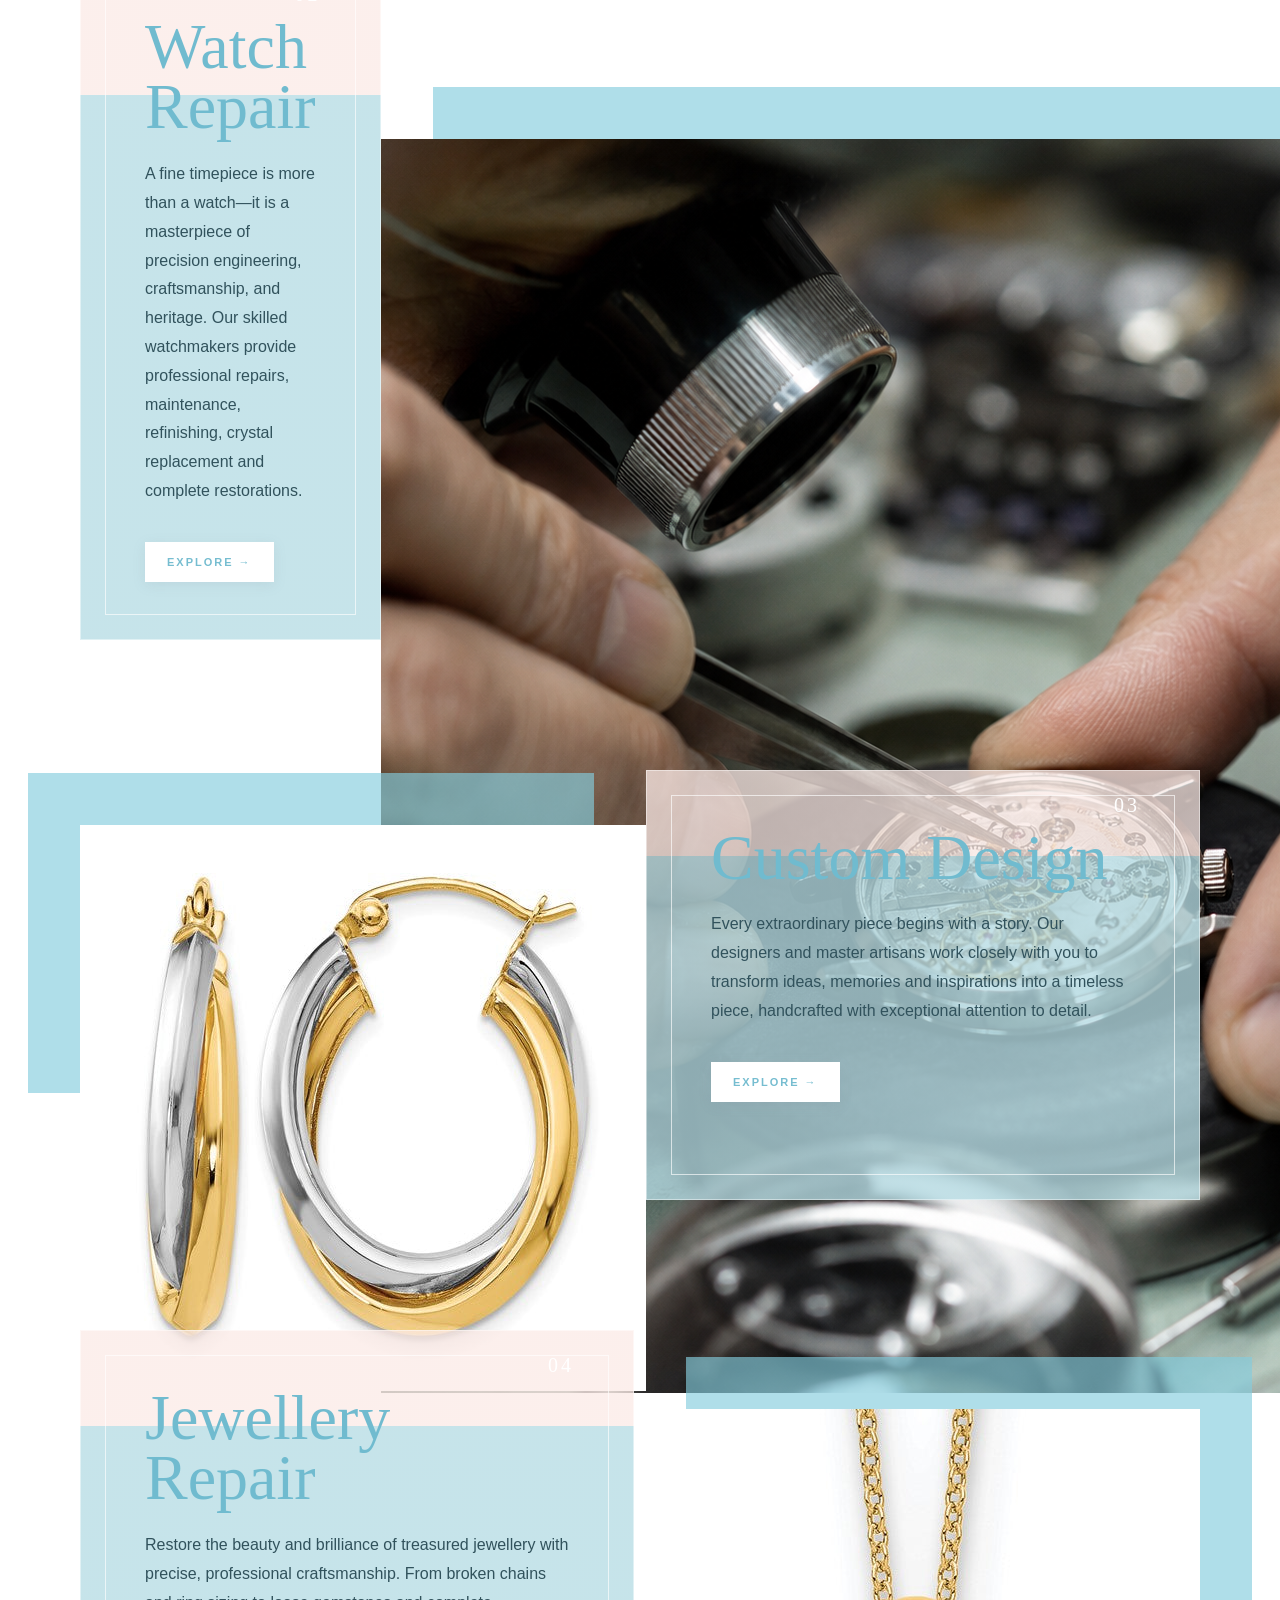
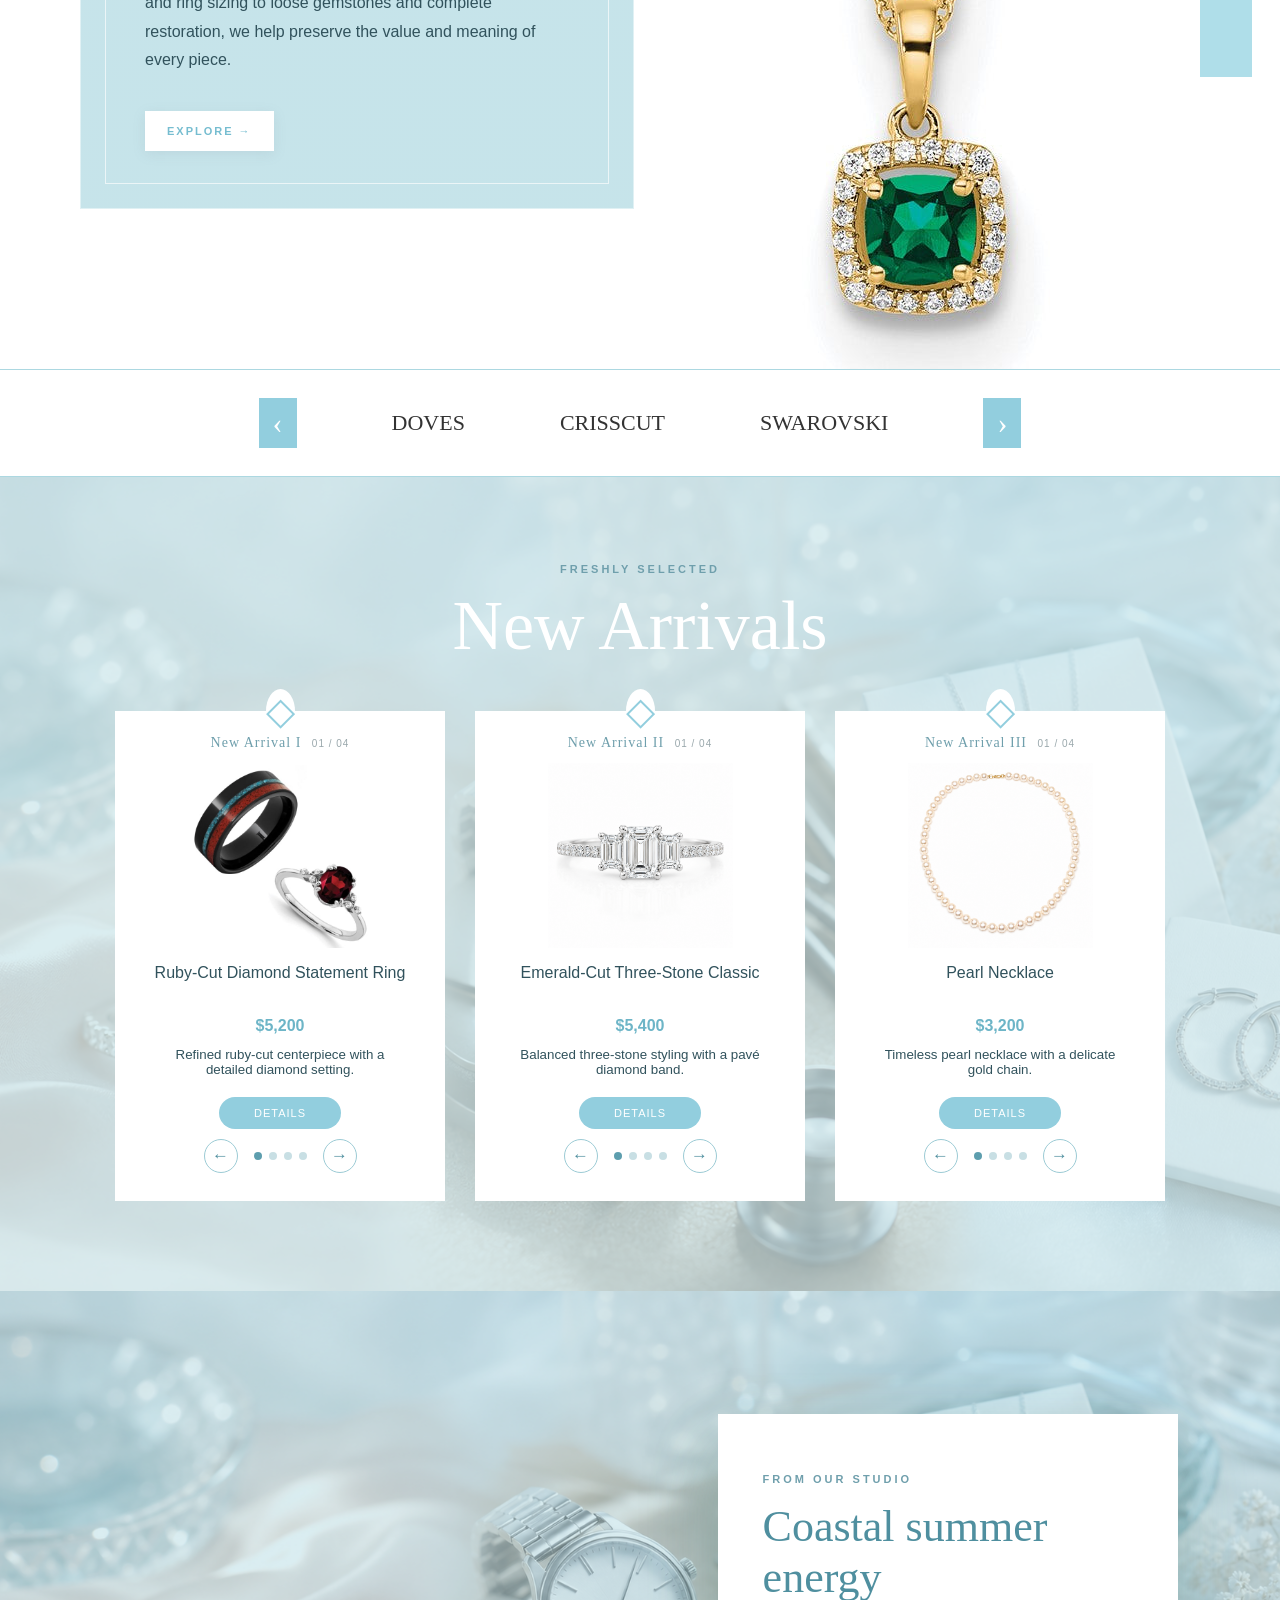
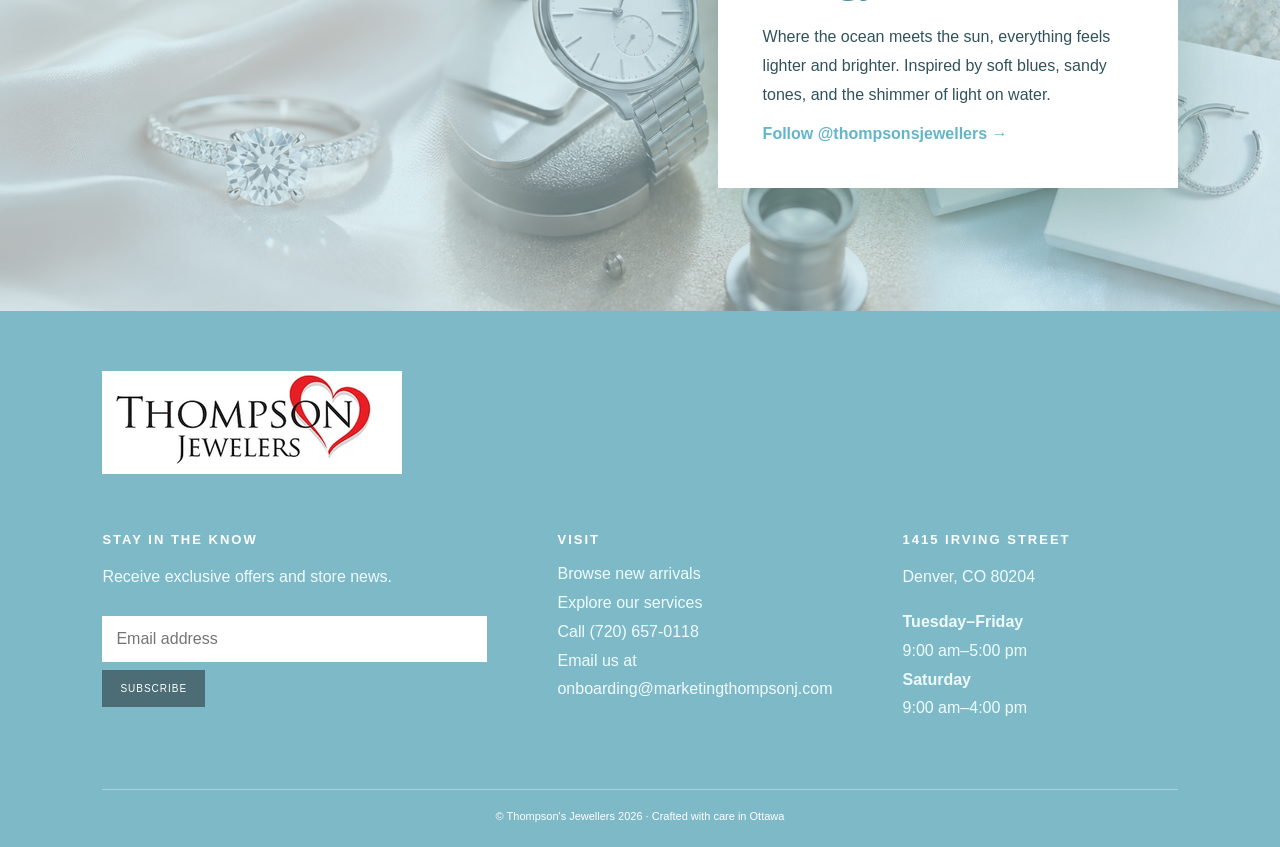
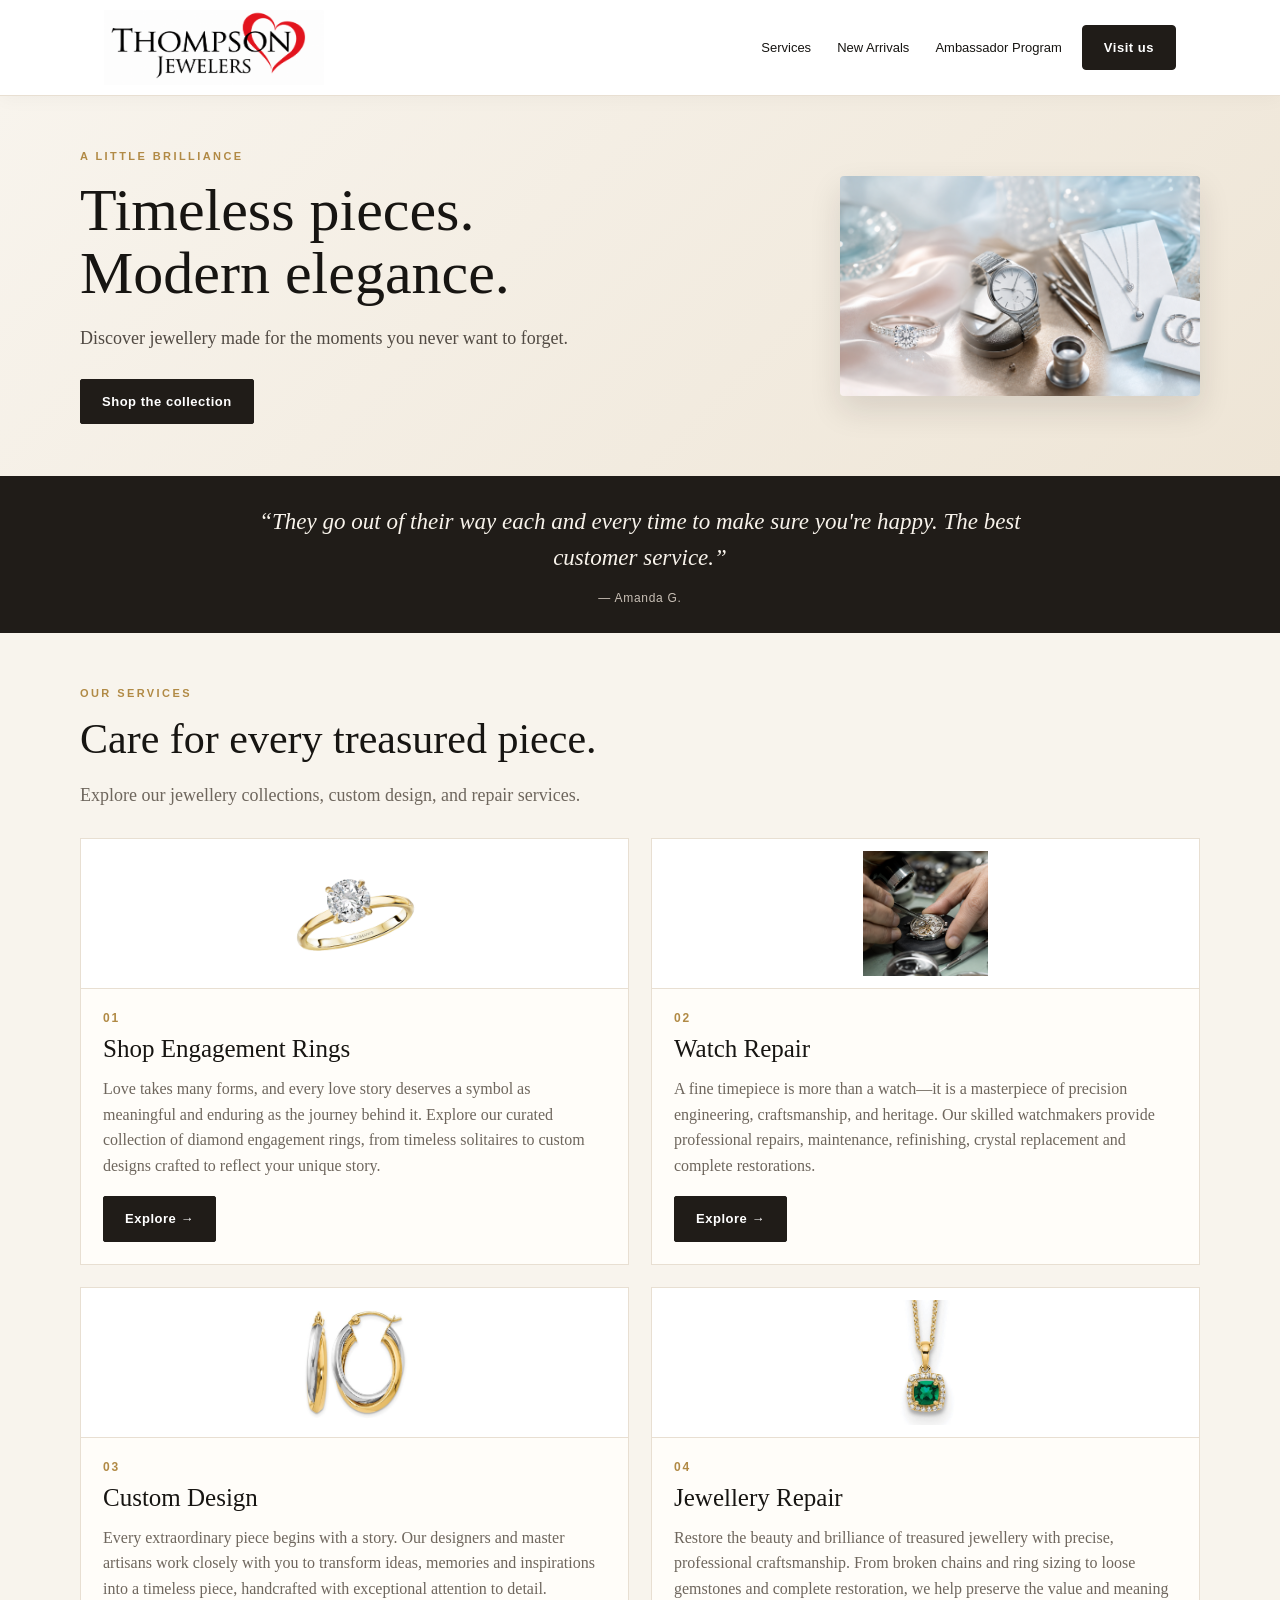
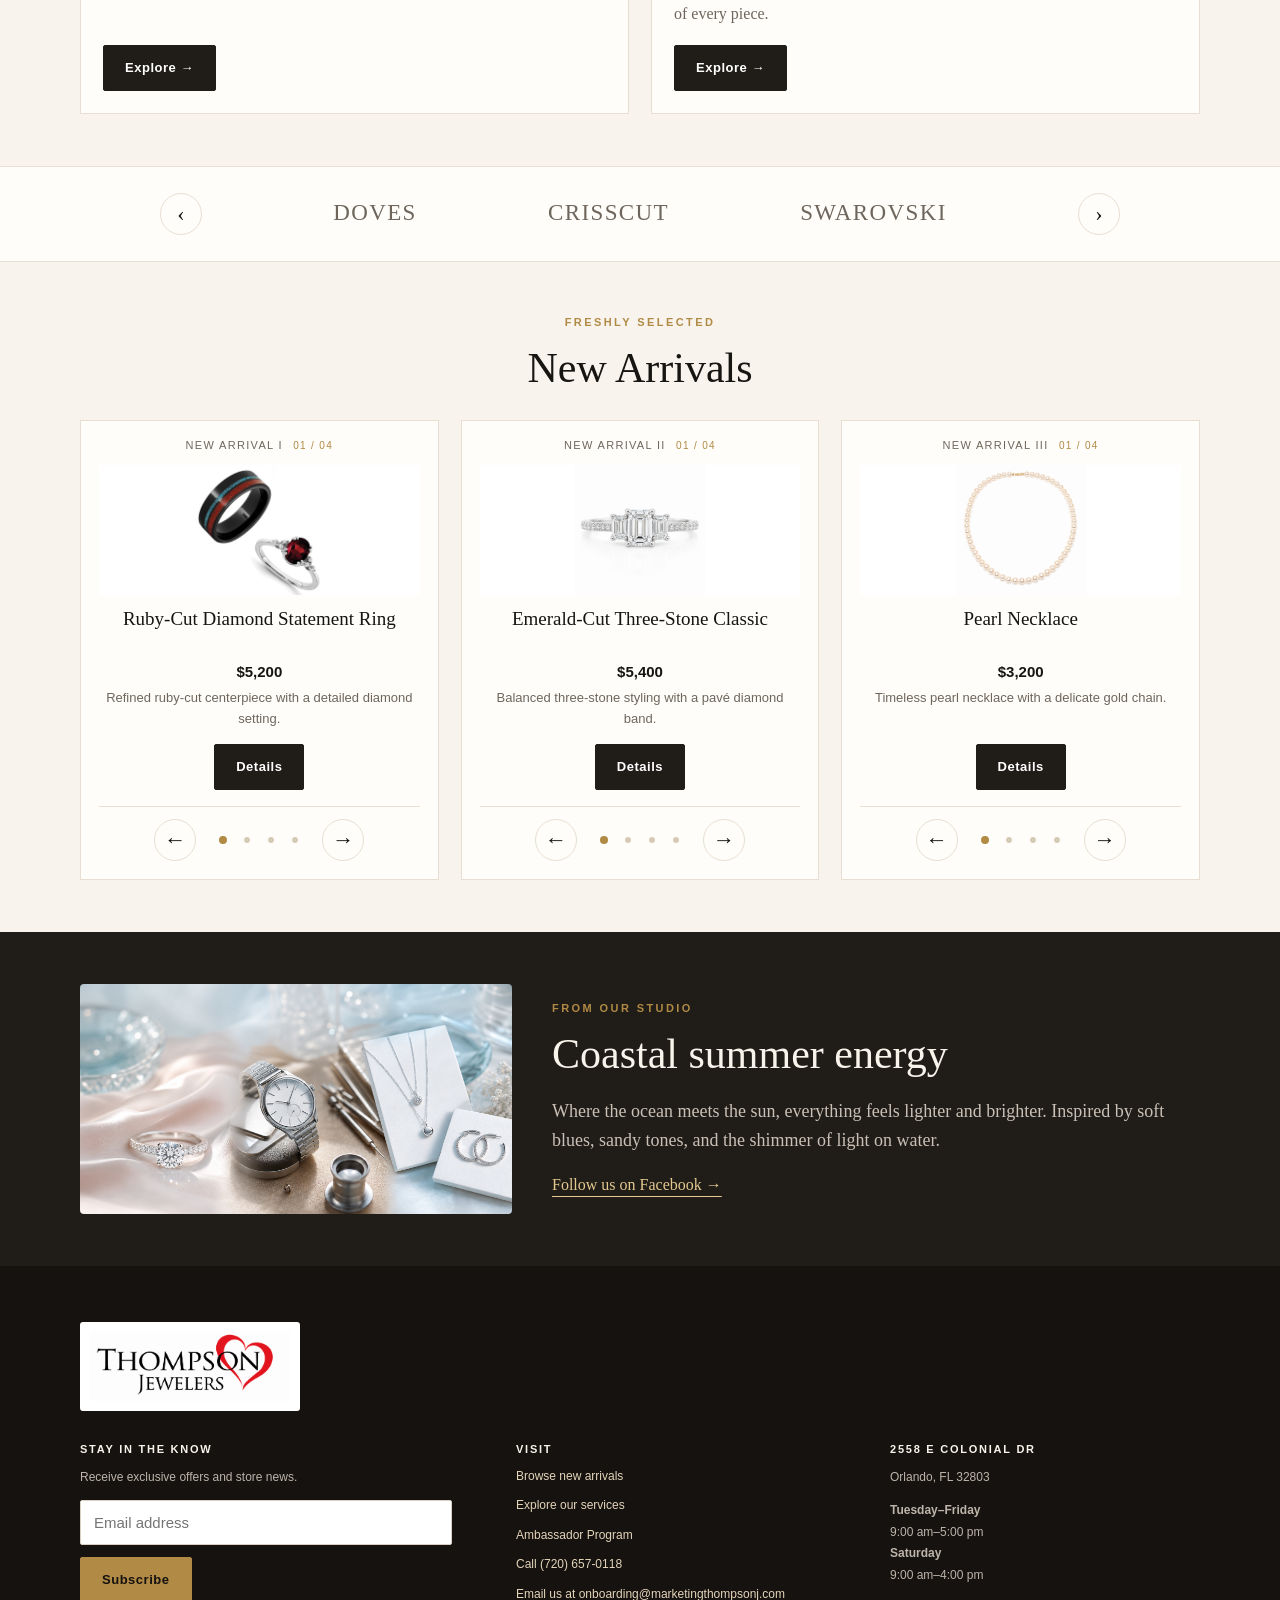
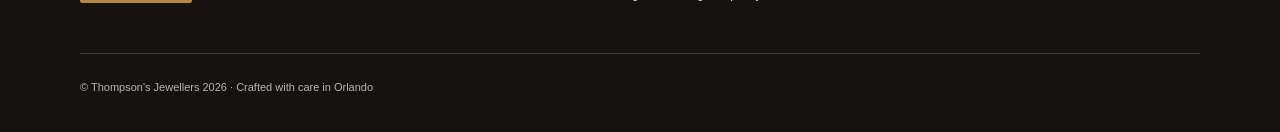
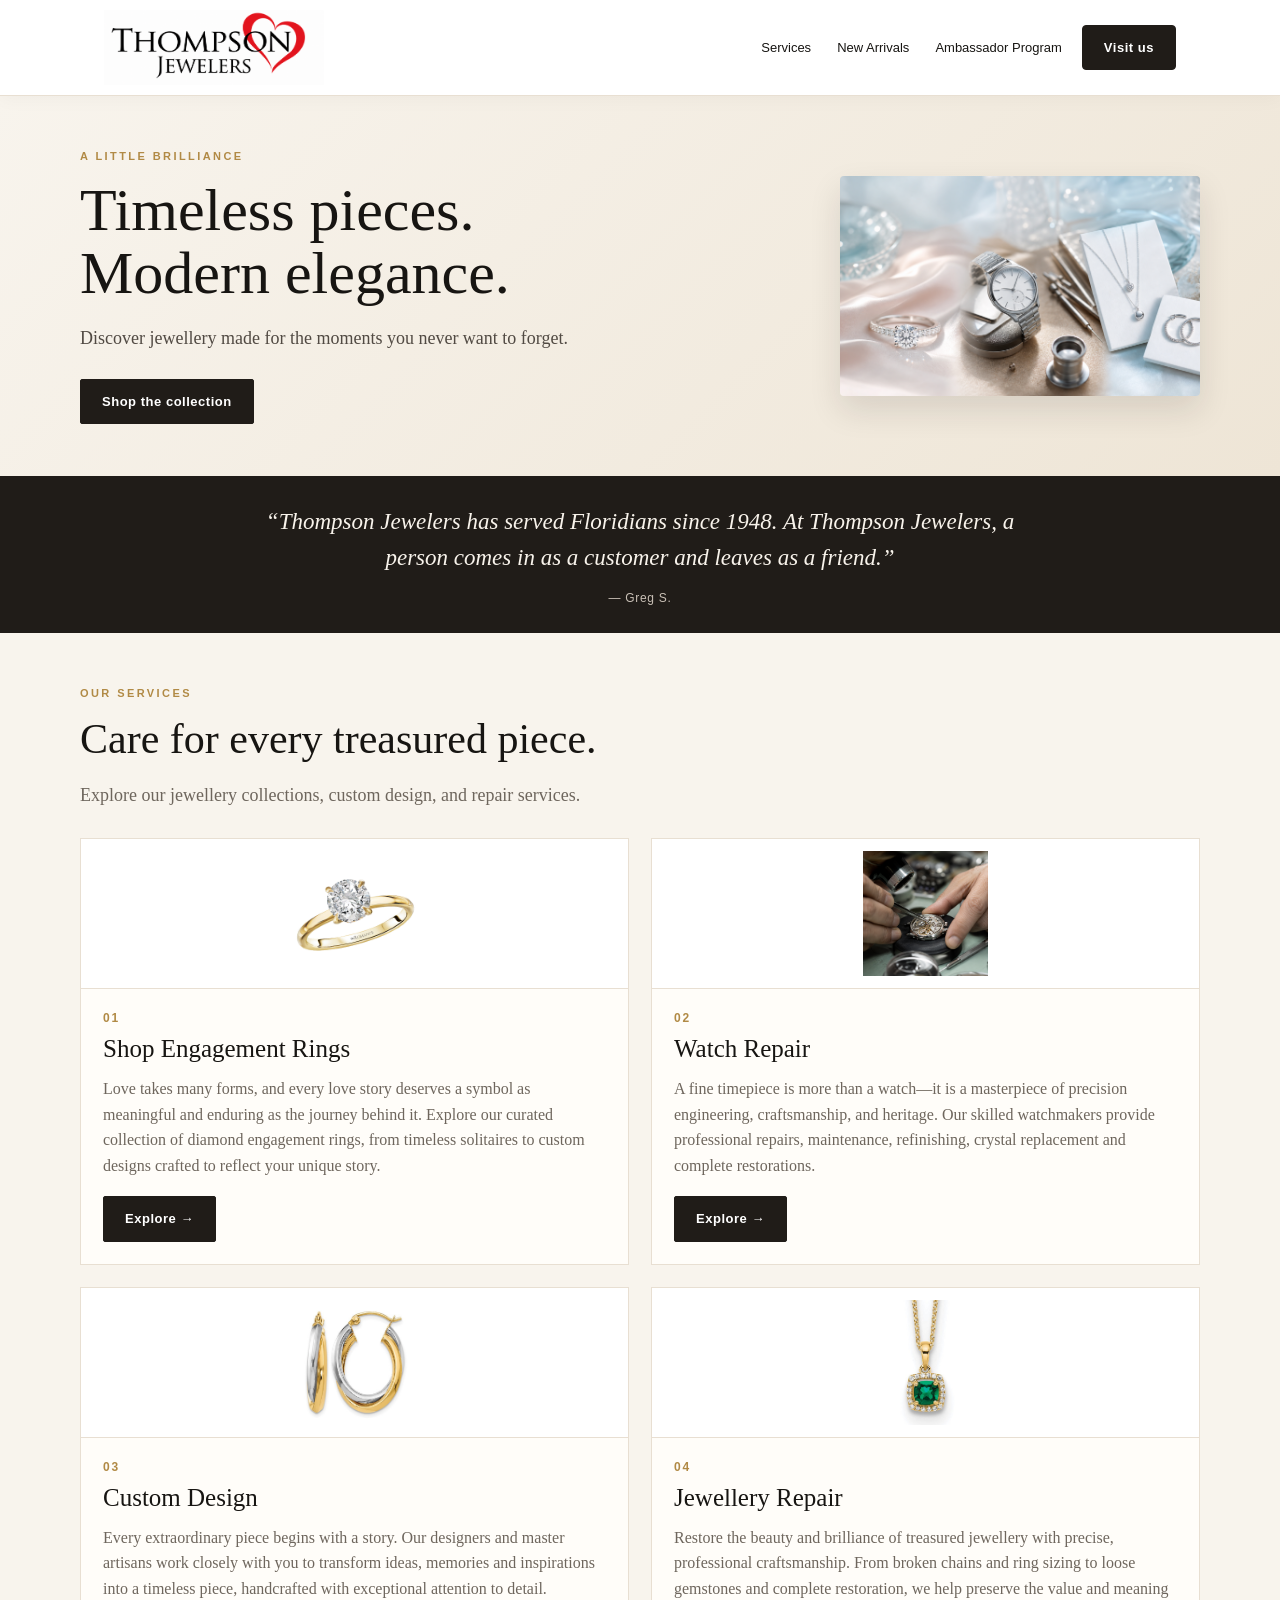
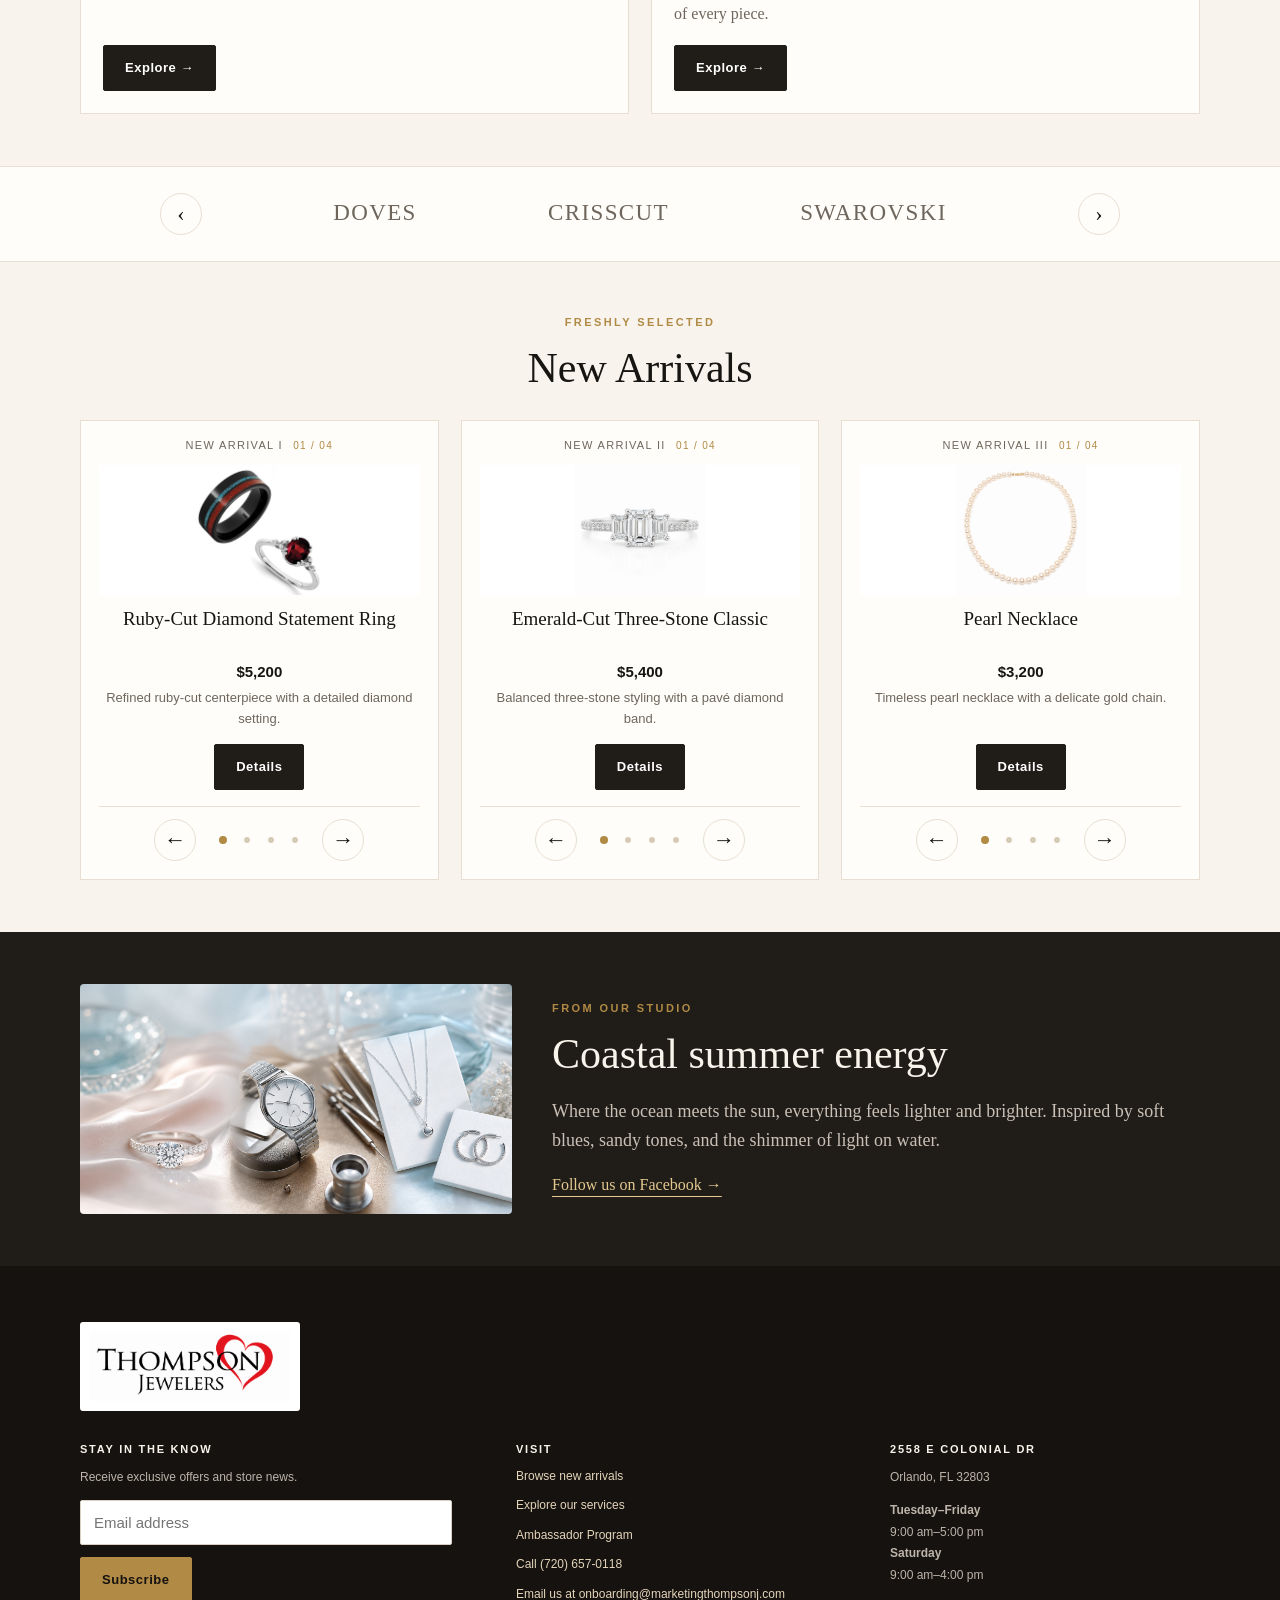
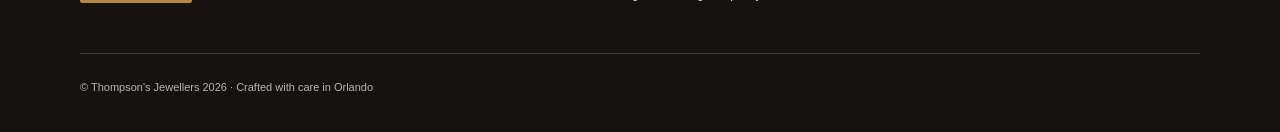
